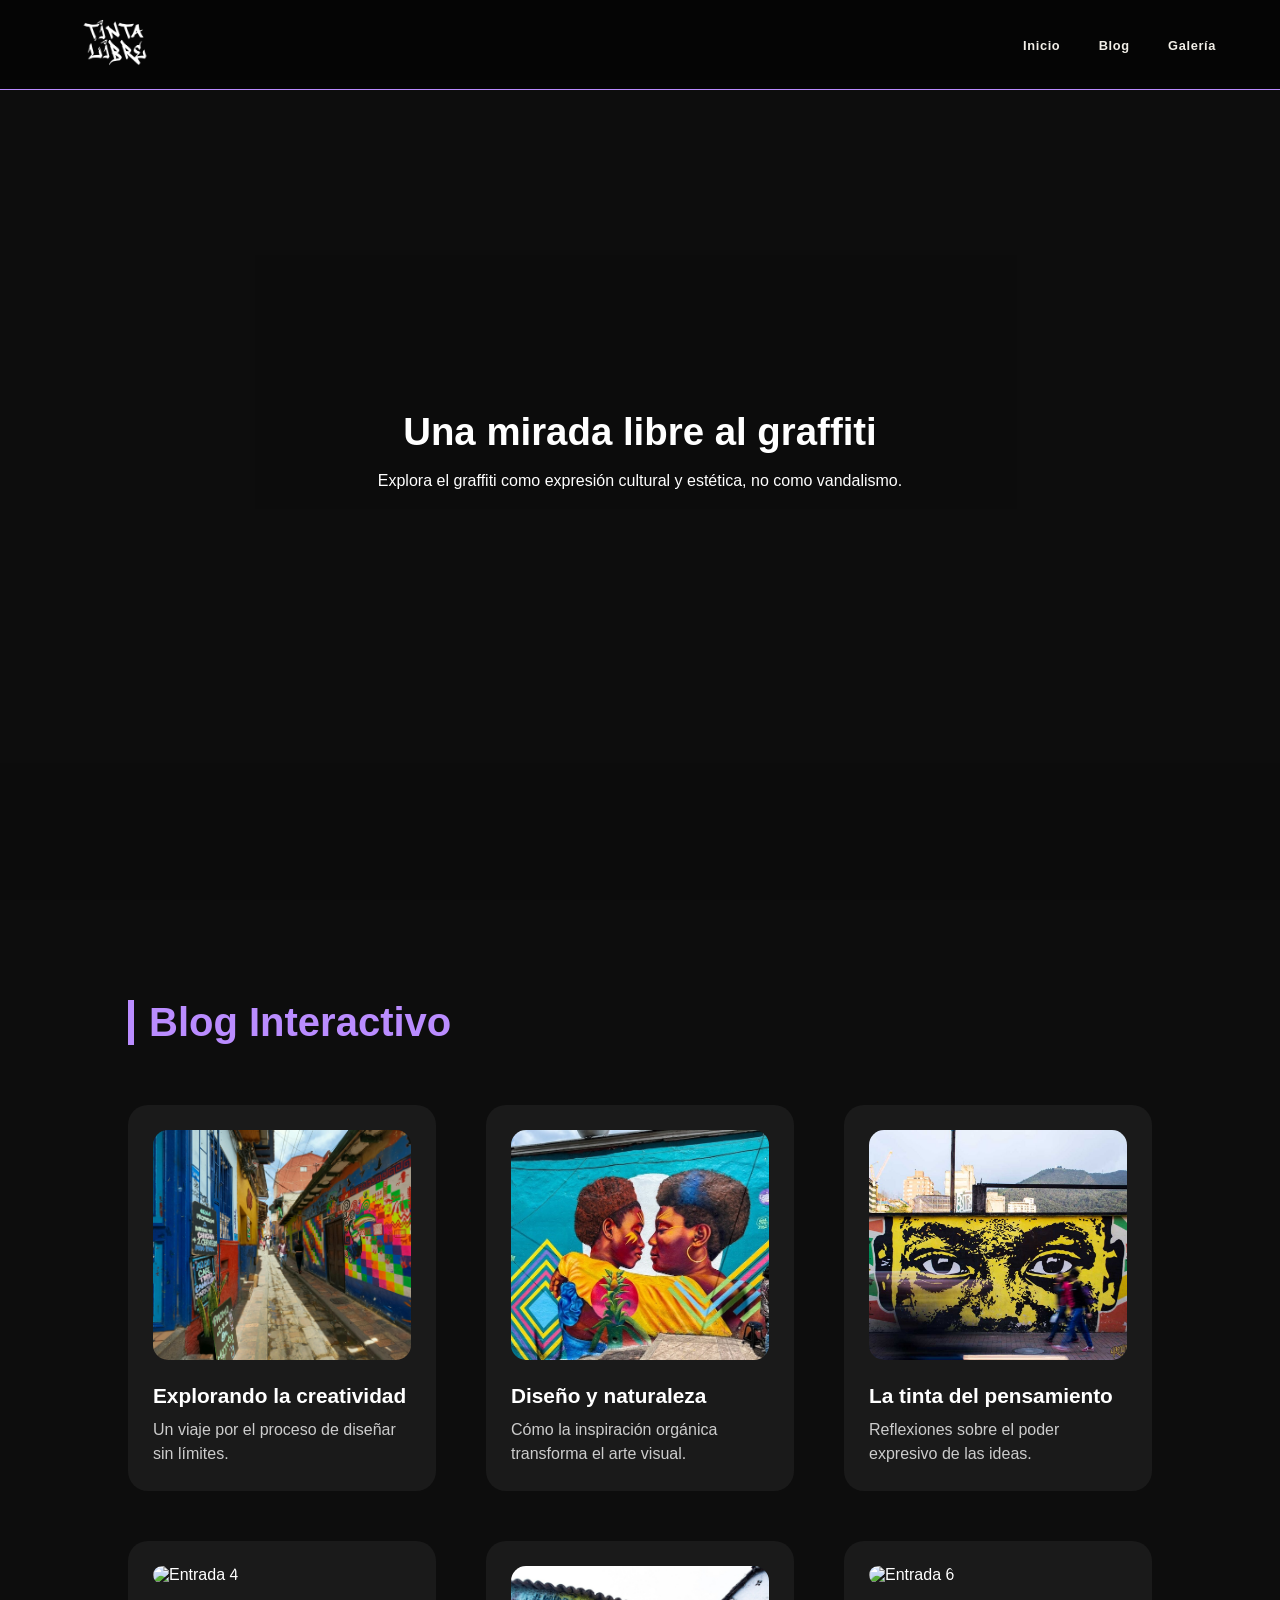
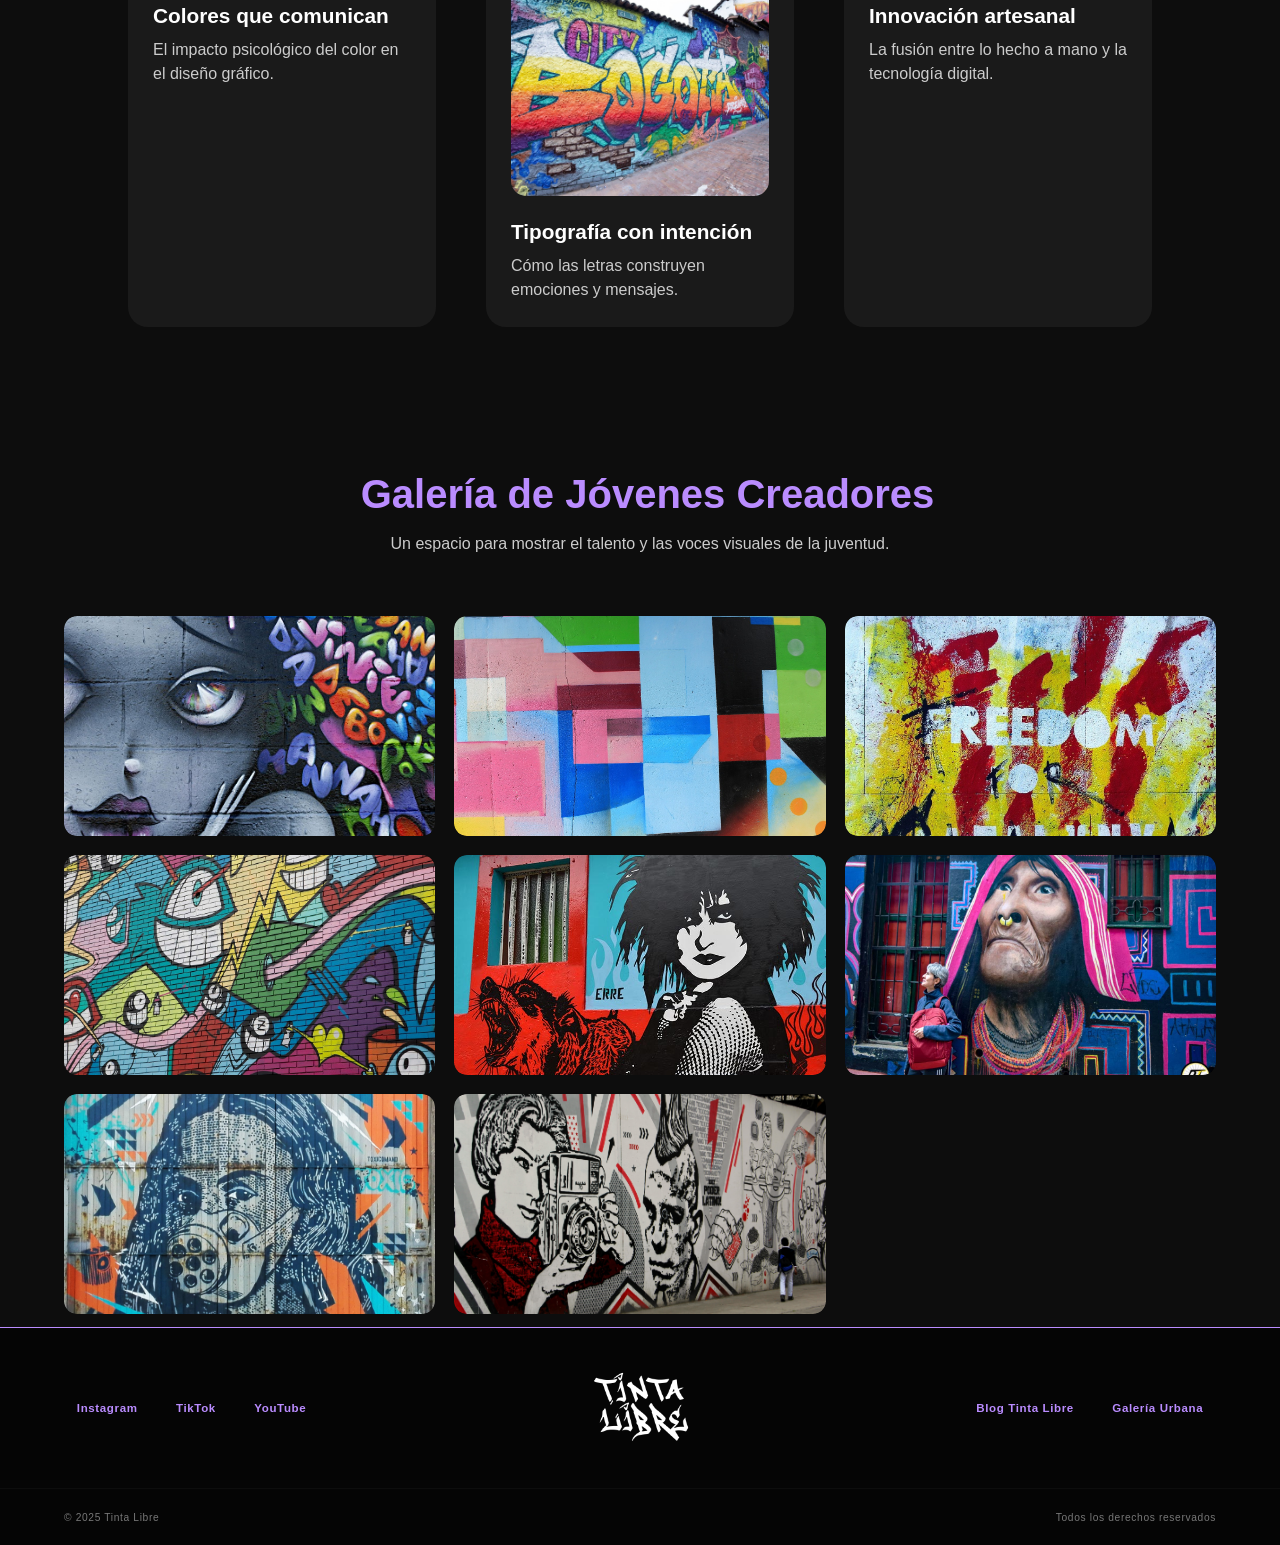
==== index.html @ cf02c778 "Add files via upload" ====
<!DOCTYPE html>
<html lang="es">
<head>
  <meta charset="UTF-8">
  <meta name="viewport" content="width=device-width, initial-scale=1.0">
  <title>Tinta Libre</title>
  <link rel="stylesheet" href="css/hoja.css">
	<link rel="icon" href="img/favicon.ico" type="image/png">
</head>
<body>
  <header>
    <nav>
      <div class="logo">
        <img src="img/logo_crema-03.png" alt="Logo Tinta Libre">
      </div>
      <ul class="menu">
        <li><a href="#inicio">Inicio</a></li>
        <li><a href="#blog">Blog</a></li>
        <li><a href="#galeria">Galería</a></li>
      </ul>
    </nav>
  </header>

  <main>
    <section id="inicio" class="seccion inicio">
      <video autoplay muted loop id="video-fondo">
        <source src="img/video_fondo.mp4" type="video/mp4">
      </video>
      <div class="overlay"></div>
      <div class="contenido">
        <h2>Una mirada libre al graffiti</h2>
        <p>Explora el graffiti como expresión cultural y estética, no como vandalismo.</p>
      </div>
    </section>

    <section id="blog" class="blog-section">
      <h2>Blog Interactivo</h2>
      <div class="blog-container">
        <div class="blog-card">
          <img src="img/entrada1.jpg" alt="Entrada 1">
          <h3>Explorando la creatividad</h3>
          <p>Un viaje por el proceso de diseñar sin límites.</p>
        </div>
        <div class="blog-card">
          <img src="img/entrada2.jpg" alt="Entrada 2">
          <h3>Diseño y naturaleza</h3>
          <p>Cómo la inspiración orgánica transforma el arte visual.</p>
        </div>
        <div class="blog-card">
          <img src="img/entrada3.jpg" alt="Entrada 3">
          <h3>La tinta del pensamiento</h3>
          <p>Reflexiones sobre el poder expresivo de las ideas.</p>
        </div>
        <div class="blog-card">
          <img src="img/entrada4.jpg" alt="Entrada 4">
          <h3>Colores que comunican</h3>
          <p>El impacto psicológico del color en el diseño gráfico.</p>
        </div>
        <div class="blog-card">
          <img src="img/entrada5.jpg" alt="Entrada 5">
          <h3>Tipografía con intención</h3>
          <p>Cómo las letras construyen emociones y mensajes.</p>
        </div>
        <div class="blog-card">
          <img src="img/entrada6.jpg" alt="Entrada 6">
          <h3>Innovación artesanal</h3>
          <p>La fusión entre lo hecho a mano y la tecnología digital.</p>
        </div>
      </div>
    </section>

    <section id="galeria" class="seccion galeria">
      <div class="contenido">
        <h2>Galería de Jóvenes Creadores</h2>
        <p>Un espacio para mostrar el talento y las voces visuales de la juventud.</p>
        <div class="galeria-mosaico">
          <div class="item"><img src="img/galeria_1.jpg" alt="Graffiti 1"></div>
          <div class="item"><img src="img/galeria_2.jpg" alt="Graffiti 2"></div>
          <div class="item"><img src="img/galeria_3.jpg" alt="Graffiti 3"></div>
          <div class="item"><img src="img/galeria_4.jpg" alt="Graffiti 4"></div>
          <div class="item"><img src="img/galeria_5.jpg" alt="Graffiti 5"></div>
          <div class="item"><img src="img/galeria_6.jpg" alt="Graffiti 6"></div>
          <div class="item"><img src="img/galeria_7.jpg" alt="Graffiti 7"></div>
          <div class="item"><img src="img/galeria_8.jpg" alt="Graffiti 8"></div>
        </div>
      </div>
    </section>

    <footer>
      <div class="footer-medio">
        <div class="footer-redes">
          <a href="#" target="_blank">Instagram</a>
          <a href="#" target="_blank">TikTok</a>
          <a href="#" target="_blank">YouTube</a>
        </div>
        <div class="footer-logo">
          <img src="img/logo_crema-03.png" alt="Logo Tinta Libre">
        </div>
        <div class="footer-sitio">
          <a href="#blog">Blog Tinta Libre</a>
          <a href="#galeria">Galería Urbana</a>
        </div>
      </div>
      <div class="footer-inferior">
        <p>© 2025 Tinta Libre</p>
        <p>Todos los derechos reservados</p>
      </div>
    </footer>
  </main>
</body>
</html>
---- css/hoja.css ----
* {
  margin: 0;
  padding: 0;
  box-sizing: border-box;
}

body {
  font-family: 'Poppins', sans-serif;
  color: #F2EFE8;
  background-color: #0d0d0d;
  overflow-x: hidden;
}

header {
  width: 100vw;
  height: 10vh;
  background-color: rgba(5, 5, 5, 0.9);
  backdrop-filter: blur(8px);
  display: flex;
  align-items: center;
  justify-content: center;
  position: fixed;
  top: 0;
  left: 0;
  z-index: 10;
  border-bottom: 0.2vh solid #BA8CFF;
}

nav {
  width: 90%;
  max-width: 1200px;
  display: flex;
  justify-content: space-between;
  align-items: center;
}

.logo img {
  width: 8vw;
  max-width: 120px;
  filter: brightness(0) invert(1);
  transition: transform 0.3s ease, filter 0.3s ease;
}

.logo img:hover {
  transform: scale(1.05);
  filter: drop-shadow(0 0 0.5vw #BA8CFF);
}

.menu {
  display: flex;
  gap: 3vw;
  list-style: none;
}

.menu li a {
  text-decoration: none;
  color: #F2EFE8;
  font-weight: 600;
  font-size: 1vw;
  letter-spacing: 0.05vw;
  transition: color 0.3s ease;
}

.menu li a:hover {
  color: #BA8CFF;
}

main {
  display: flex;
  flex-direction: column;
}

.seccion {
  display: flex;
  align-items: center;
  justify-content: center;
  height: 100vh;
  width: 100vw;
  padding: 5vw;
  text-align: center;
  position: relative;
}

#video-fondo {
  position: absolute;
  top: 0;
  left: 0;
  width: 100vw;
  height: 100vh;
  object-fit: cover;
  z-index: -1;
}

.overlay {
  position: absolute;
  top: 0;
  left: 0;
  width: 100%;
  height: 100%;
  background: rgba(13, 13, 13, 0.6);
  z-index: 0;
}

.contenido {
  position: relative;
  z-index: 1;
  max-width: 60vw;
  display: flex;
  flex-direction: column;
  gap: 2vh;
  color: #fff;
}

.inicio h2 {
  font-size: 3vw;
}

.blog-section {
  background-color: #0d0d0d;
  color: #fff;
  padding: 100px 10vw;
  text-align: left;
}

.blog-section h2 {
  color: #BA8CFF;
  font-size: 2.5rem;
  font-weight: 700;
  margin-bottom: 60px;
  border-left: 6px solid #BA8CFF;
  padding-left: 15px;
}

.blog-container {
  display: grid;
  grid-template-columns: 1fr;
  gap: 50px;
  max-width: 1200px;
  margin: 0 auto;
}

.blog-card {
  background-color: #1a1a1a;
  border-radius: 20px;
  padding: 25px;
  transition: transform 0.3s ease, box-shadow 0.3s ease;
}

.blog-card:hover {
  transform: translateY(-8px);
  box-shadow: 0 0 20px rgba(186, 140, 255, 0.2);
}

.blog-card img {
  width: 100%;
  height: 230px;
  object-fit: cover;
  border-radius: 15px;
  margin-bottom: 20px;
}

.blog-card h3 {
  color: #fff;
  font-size: 1.3rem;
  margin-bottom: 10px;
}

.blog-card p {
  color: #ccc;
  font-size: 1rem;
  line-height: 1.5;
}

@media (min-width: 768px) {
  .blog-container {
    grid-template-columns: 1fr 1fr;
  }
}

@media (min-width: 1200px) {
  .blog-container {
    grid-template-columns: 1fr 1fr 1fr;
  }
}

.galeria {
  background: linear-gradient(180deg, #0d0d0d, #0d0d0d);
  display: flex;
  flex-direction: column;
  align-items: center;
  justify-content: flex-start;
  padding: 5vh 5vw;
  margin-top: 0;
  position: relative;
  min-height: 80vh;
  box-sizing: border-box;
}

.galeria .contenido {
  width: 100%;
  max-width: 1200px;
  text-align: center;
}

.galeria .contenido h2 {
  color: #BA8CFF;
  font-size: 2.5rem;
  font-weight: 700;
  padding-left: 15px;
}

.galeria p {
  margin-bottom: 5vh;
  color: #ccc;
}

.galeria-mosaico {
  display: grid;
  grid-template-columns: repeat(auto-fill, minmax(280px, 1fr));
  grid-auto-rows: 220px;
  gap: 1.5vw;
  width: 100%;
  max-width: 1200px;
  place-items: center;
  overflow: hidden;
}

.item {
  width: 100%;
  height: 100%;
  overflow: hidden;
  border-radius: 1vw;
  position: relative;
}

.item img {
  width: 100%;
  height: 100%;
  object-fit: cover;
  border-radius: 1vw;
  transition: transform 0.4s ease, filter 0.3s ease;
}

.item img:hover {
  transform: scale(1.05);
  filter: brightness(1.1) drop-shadow(0 0 0.5vw #BA8CFF);
}

footer {
  display: flex;
  flex-direction: column;
  width: 100vw;
  background-color: #050505;
  color: #F2EFE8;
  border-top: 0.2vh solid #BA8CFF;
  font-size: 0.9vw;
  letter-spacing: 0.05vw;
}

.footer-medio {
  display: flex;
  justify-content: space-between;
  align-items: center;
  padding: 4vh 6vw;
  border-bottom: 0.1vh solid #0d0d0d;
  flex-wrap: wrap;
}

.footer-redes,
.footer-sitio {
  display: flex;
  gap: 3vw;
}

.footer-redes a,
.footer-sitio a {
  text-decoration: none;
  color: #BA8CFF;
  transition: color 0.3s ease;
  font-weight: 600;
}

.footer-redes a:hover,
.footer-sitio a:hover {
  color: #F2EFE8;
}

.footer-logo img {
  width: 12vw;
  max-width: 180px;
  filter: brightness(0) invert(1);
}

.footer-inferior {
  display: flex;
  justify-content: space-between;
  align-items: center;
  padding: 2vh 5vw;
  flex-wrap: wrap;
  font-size: 0.8vw;
  color: #777;
}

.footer-inferior p {
  margin: 0.5vh 0;
}
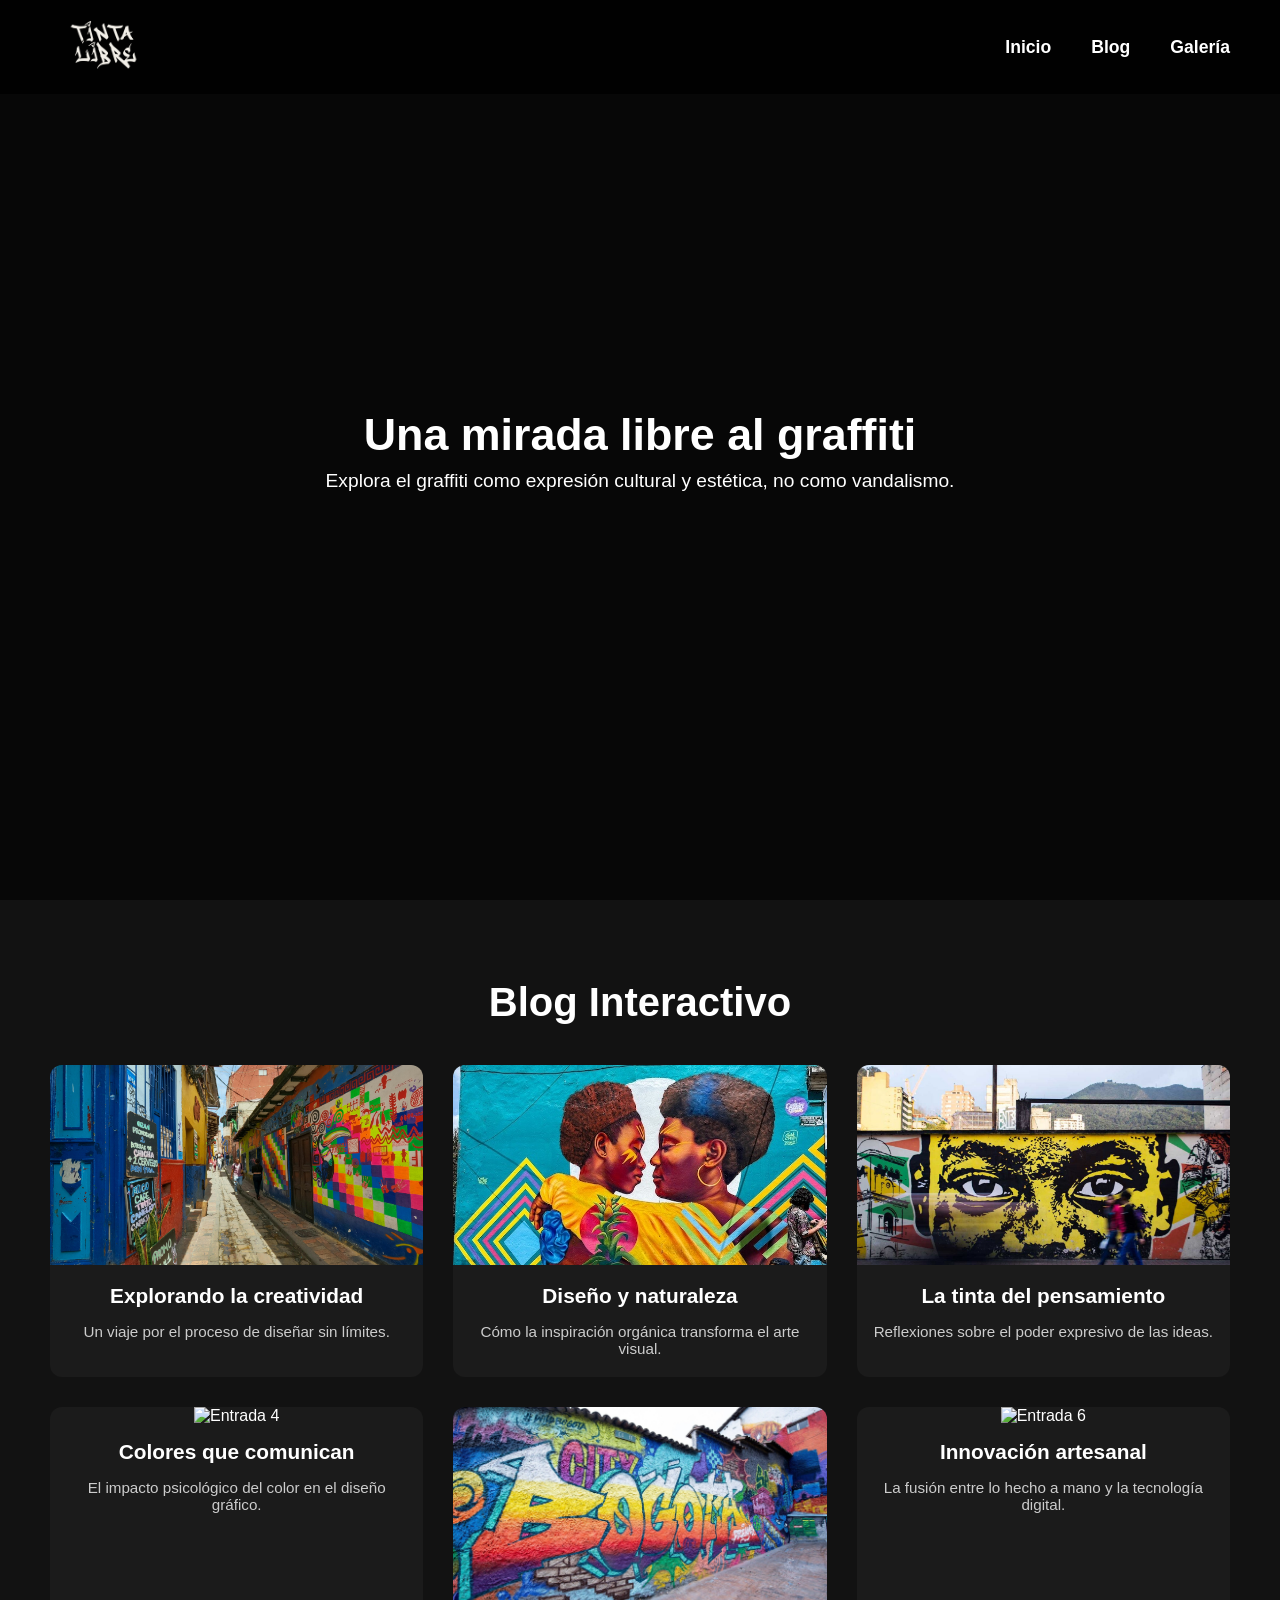
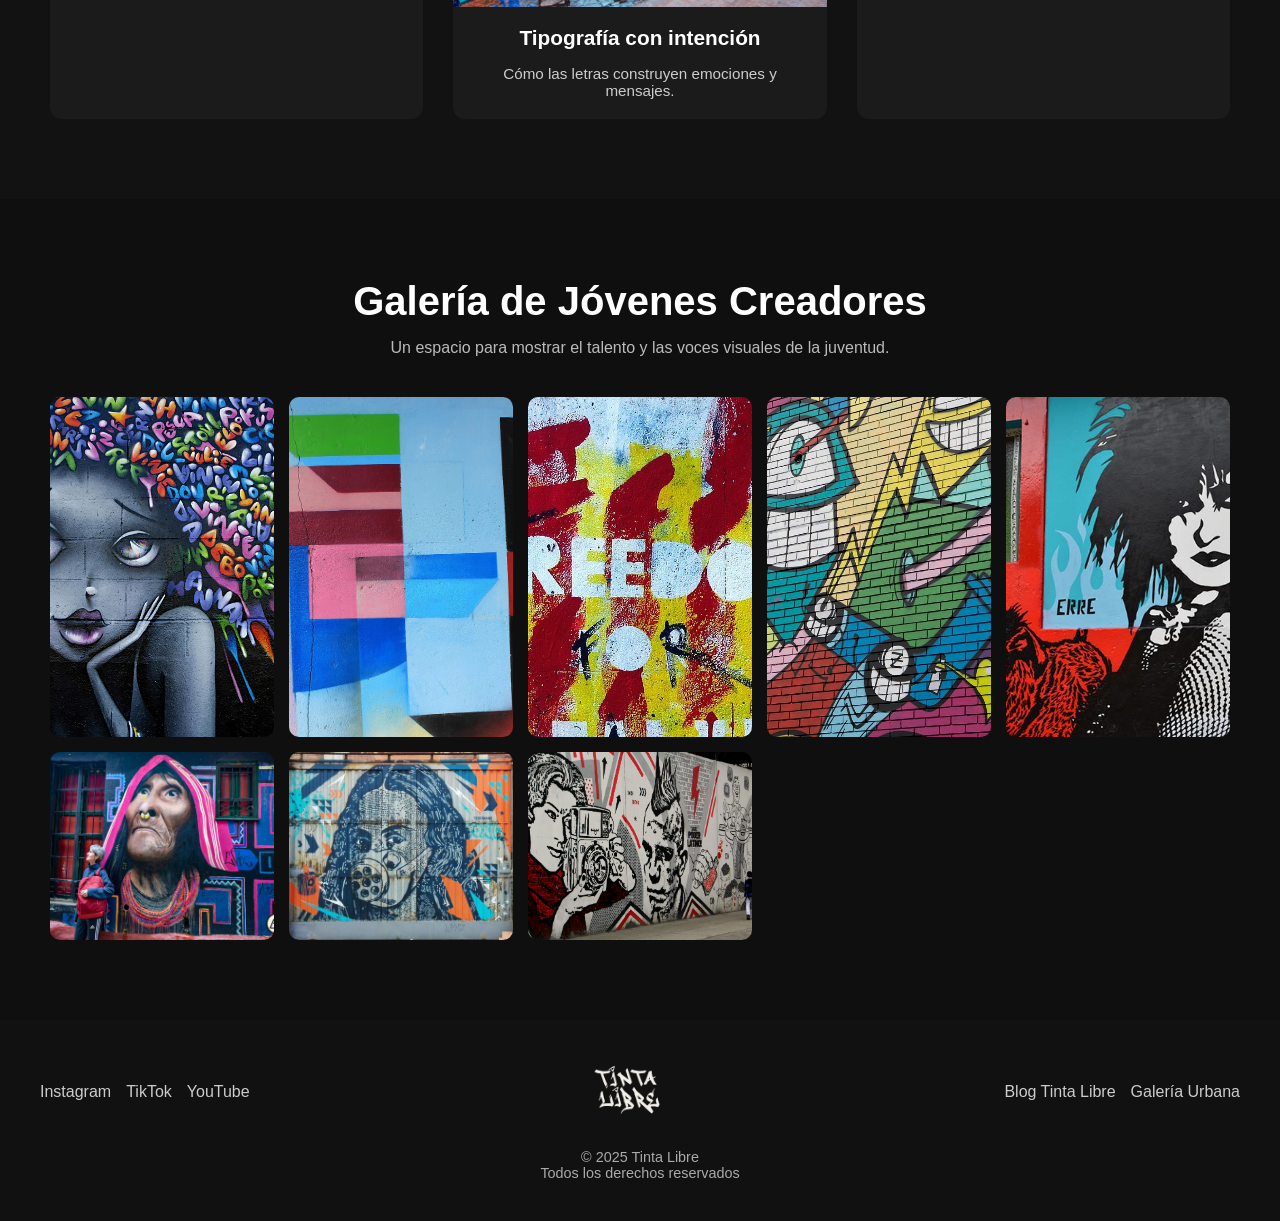
==== commit 9dd9da1e: "Add files via upload" ====
--- a/index.html
+++ b/index.html
@@ -1,111 +1,111 @@
-<!DOCTYPE html>
-<html lang="es">
-<head>
-  <meta charset="UTF-8">
-  <meta name="viewport" content="width=device-width, initial-scale=1.0">
-  <title>Tinta Libre</title>
-  <link rel="stylesheet" href="css/hoja.css">
-	<link rel="icon" href="img/favicon.ico" type="image/png">
-</head>
-<body>
-  <header>
-    <nav>
-      <div class="logo">
-        <img src="img/logo_crema-03.png" alt="Logo Tinta Libre">
-      </div>
-      <ul class="menu">
-        <li><a href="#inicio">Inicio</a></li>
-        <li><a href="#blog">Blog</a></li>
-        <li><a href="#galeria">Galería</a></li>
-      </ul>
-    </nav>
-  </header>
-
-  <main>
-    <section id="inicio" class="seccion inicio">
-      <video autoplay muted loop id="video-fondo">
-        <source src="img/video_fondo.mp4" type="video/mp4">
-      </video>
-      <div class="overlay"></div>
-      <div class="contenido">
-        <h2>Una mirada libre al graffiti</h2>
-        <p>Explora el graffiti como expresión cultural y estética, no como vandalismo.</p>
-      </div>
-    </section>
-
-    <section id="blog" class="blog-section">
-      <h2>Blog Interactivo</h2>
-      <div class="blog-container">
-        <div class="blog-card">
-          <img src="img/entrada1.jpg" alt="Entrada 1">
-          <h3>Explorando la creatividad</h3>
-          <p>Un viaje por el proceso de diseñar sin límites.</p>
-        </div>
-        <div class="blog-card">
-          <img src="img/entrada2.jpg" alt="Entrada 2">
-          <h3>Diseño y naturaleza</h3>
-          <p>Cómo la inspiración orgánica transforma el arte visual.</p>
-        </div>
-        <div class="blog-card">
-          <img src="img/entrada3.jpg" alt="Entrada 3">
-          <h3>La tinta del pensamiento</h3>
-          <p>Reflexiones sobre el poder expresivo de las ideas.</p>
-        </div>
-        <div class="blog-card">
-          <img src="img/entrada4.jpg" alt="Entrada 4">
-          <h3>Colores que comunican</h3>
-          <p>El impacto psicológico del color en el diseño gráfico.</p>
-        </div>
-        <div class="blog-card">
-          <img src="img/entrada5.jpg" alt="Entrada 5">
-          <h3>Tipografía con intención</h3>
-          <p>Cómo las letras construyen emociones y mensajes.</p>
-        </div>
-        <div class="blog-card">
-          <img src="img/entrada6.jpg" alt="Entrada 6">
-          <h3>Innovación artesanal</h3>
-          <p>La fusión entre lo hecho a mano y la tecnología digital.</p>
-        </div>
-      </div>
-    </section>
-
-    <section id="galeria" class="seccion galeria">
-      <div class="contenido">
-        <h2>Galería de Jóvenes Creadores</h2>
-        <p>Un espacio para mostrar el talento y las voces visuales de la juventud.</p>
-        <div class="galeria-mosaico">
-          <div class="item"><img src="img/galeria_1.jpg" alt="Graffiti 1"></div>
-          <div class="item"><img src="img/galeria_2.jpg" alt="Graffiti 2"></div>
-          <div class="item"><img src="img/galeria_3.jpg" alt="Graffiti 3"></div>
-          <div class="item"><img src="img/galeria_4.jpg" alt="Graffiti 4"></div>
-          <div class="item"><img src="img/galeria_5.jpg" alt="Graffiti 5"></div>
-          <div class="item"><img src="img/galeria_6.jpg" alt="Graffiti 6"></div>
-          <div class="item"><img src="img/galeria_7.jpg" alt="Graffiti 7"></div>
-          <div class="item"><img src="img/galeria_8.jpg" alt="Graffiti 8"></div>
-        </div>
-      </div>
-    </section>
-
-    <footer>
-      <div class="footer-medio">
-        <div class="footer-redes">
-          <a href="#" target="_blank">Instagram</a>
-          <a href="#" target="_blank">TikTok</a>
-          <a href="#" target="_blank">YouTube</a>
-        </div>
-        <div class="footer-logo">
-          <img src="img/logo_crema-03.png" alt="Logo Tinta Libre">
-        </div>
-        <div class="footer-sitio">
-          <a href="#blog">Blog Tinta Libre</a>
-          <a href="#galeria">Galería Urbana</a>
-        </div>
-      </div>
-      <div class="footer-inferior">
-        <p>© 2025 Tinta Libre</p>
-        <p>Todos los derechos reservados</p>
-      </div>
-    </footer>
-  </main>
-</body>
-</html>
+<!DOCTYPE html>
+<html lang="es">
+<head>
+  <meta charset="UTF-8">
+  <meta name="viewport" content="width=device-width, initial-scale=1.0">
+  <title>Tinta Libre</title>
+  <link rel="stylesheet" href="css/hoja.css">
+	<link rel="icon" href="img/favicon.ico" type="image/png">
+</head>
+<body>
+  <header>
+    <nav>
+      <div class="logo">
+        <img src="img/logo_crema-03.png" alt="Logo Tinta Libre">
+      </div>
+      <ul class="menu">
+        <li><a href="#inicio">Inicio</a></li>
+        <li><a href="#blog">Blog</a></li>
+        <li><a href="#galeria">Galería</a></li>
+      </ul>
+    </nav>
+  </header>
+
+  <main>
+    <section id="inicio" class="seccion inicio">
+      <video autoplay muted loop id="video-fondo">
+        <source src="img/video_fondo.mp4" type="video/mp4">
+      </video>
+      <div class="overlay"></div>
+      <div class="contenido">
+        <h2>Una mirada libre al graffiti</h2>
+        <p>Explora el graffiti como expresión cultural y estética, no como vandalismo.</p>
+      </div>
+    </section>
+
+    <section id="blog" class="blog-section">
+      <h2>Blog Interactivo</h2>
+      <div class="blog-container">
+        <div class="blog-card">
+          <img src="img/entrada1.jpg" alt="Entrada 1">
+          <h3>Explorando la creatividad</h3>
+          <p>Un viaje por el proceso de diseñar sin límites.</p>
+        </div>
+        <div class="blog-card">
+          <img src="img/entrada2.jpg" alt="Entrada 2">
+          <h3>Diseño y naturaleza</h3>
+          <p>Cómo la inspiración orgánica transforma el arte visual.</p>
+        </div>
+        <div class="blog-card">
+          <img src="img/entrada3.jpg" alt="Entrada 3">
+          <h3>La tinta del pensamiento</h3>
+          <p>Reflexiones sobre el poder expresivo de las ideas.</p>
+        </div>
+        <div class="blog-card">
+          <img src="img/entrada4.jpg" alt="Entrada 4">
+          <h3>Colores que comunican</h3>
+          <p>El impacto psicológico del color en el diseño gráfico.</p>
+        </div>
+        <div class="blog-card">
+          <img src="img/entrada5.jpg" alt="Entrada 5">
+          <h3>Tipografía con intención</h3>
+          <p>Cómo las letras construyen emociones y mensajes.</p>
+        </div>
+        <div class="blog-card">
+          <img src="img/entrada6.jpg" alt="Entrada 6">
+          <h3>Innovación artesanal</h3>
+          <p>La fusión entre lo hecho a mano y la tecnología digital.</p>
+        </div>
+      </div>
+    </section>
+
+    <section id="galeria" class="seccion galeria">
+      <div class="contenido">
+        <h2>Galería de Jóvenes Creadores</h2>
+        <p>Un espacio para mostrar el talento y las voces visuales de la juventud.</p>
+        <div class="galeria-mosaico">
+          <div class="item"><img src="img/galeria_1.jpg" alt="Graffiti 1"></div>
+          <div class="item"><img src="img/galeria_2.jpg" alt="Graffiti 2"></div>
+          <div class="item"><img src="img/galeria_3.jpg" alt="Graffiti 3"></div>
+          <div class="item"><img src="img/galeria_4.jpg" alt="Graffiti 4"></div>
+          <div class="item"><img src="img/galeria_5.jpg" alt="Graffiti 5"></div>
+          <div class="item"><img src="img/galeria_6.jpg" alt="Graffiti 6"></div>
+          <div class="item"><img src="img/galeria_7.jpg" alt="Graffiti 7"></div>
+          <div class="item"><img src="img/galeria_8.jpg" alt="Graffiti 8"></div>
+        </div>
+      </div>
+    </section>
+
+    <footer>
+      <div class="footer-medio">
+        <div class="footer-redes">
+          <a href="#" target="_blank">Instagram</a>
+          <a href="#" target="_blank">TikTok</a>
+          <a href="#" target="_blank">YouTube</a>
+        </div>
+        <div class="footer-logo">
+          <img src="img/logo_crema-03.png" alt="Logo Tinta Libre">
+        </div>
+        <div class="footer-sitio">
+          <a href="#blog">Blog Tinta Libre</a>
+          <a href="#galeria">Galería Urbana</a>
+        </div>
+      </div>
+      <div class="footer-inferior">
+        <p>© 2025 Tinta Libre</p>
+        <p>Todos los derechos reservados</p>
+      </div>
+    </footer>
+  </main>
+</body>
+</html>
--- a/css/hoja.css
+++ b/css/hoja.css
@@ -1,306 +1,285 @@
-* {
-  margin: 0;
-  padding: 0;
-  box-sizing: border-box;
-}
-
-body {
-  font-family: 'Poppins', sans-serif;
-  color: #F2EFE8;
-  background-color: #0d0d0d;
-  overflow-x: hidden;
-}
-
-header {
-  width: 100vw;
-  height: 10vh;
-  background-color: rgba(5, 5, 5, 0.9);
-  backdrop-filter: blur(8px);
-  display: flex;
-  align-items: center;
-  justify-content: center;
-  position: fixed;
-  top: 0;
-  left: 0;
-  z-index: 10;
-  border-bottom: 0.2vh solid #BA8CFF;
-}
-
-nav {
-  width: 90%;
-  max-width: 1200px;
-  display: flex;
-  justify-content: space-between;
-  align-items: center;
-}
-
-.logo img {
-  width: 8vw;
-  max-width: 120px;
-  filter: brightness(0) invert(1);
-  transition: transform 0.3s ease, filter 0.3s ease;
-}
-
-.logo img:hover {
-  transform: scale(1.05);
-  filter: drop-shadow(0 0 0.5vw #BA8CFF);
-}
-
-.menu {
-  display: flex;
-  gap: 3vw;
-  list-style: none;
-}
-
-.menu li a {
-  text-decoration: none;
-  color: #F2EFE8;
-  font-weight: 600;
-  font-size: 1vw;
-  letter-spacing: 0.05vw;
-  transition: color 0.3s ease;
-}
-
-.menu li a:hover {
-  color: #BA8CFF;
-}
-
-main {
-  display: flex;
-  flex-direction: column;
-}
-
-.seccion {
-  display: flex;
-  align-items: center;
-  justify-content: center;
-  height: 100vh;
-  width: 100vw;
-  padding: 5vw;
-  text-align: center;
-  position: relative;
-}
-
-#video-fondo {
-  position: absolute;
-  top: 0;
-  left: 0;
-  width: 100vw;
-  height: 100vh;
-  object-fit: cover;
-  z-index: -1;
-}
-
-.overlay {
-  position: absolute;
-  top: 0;
-  left: 0;
-  width: 100%;
-  height: 100%;
-  background: rgba(13, 13, 13, 0.6);
-  z-index: 0;
-}
-
-.contenido {
-  position: relative;
-  z-index: 1;
-  max-width: 60vw;
-  display: flex;
-  flex-direction: column;
-  gap: 2vh;
-  color: #fff;
-}
-
-.inicio h2 {
-  font-size: 3vw;
-}
-
-.blog-section {
-  background-color: #0d0d0d;
-  color: #fff;
-  padding: 100px 10vw;
-  text-align: left;
-}
-
-.blog-section h2 {
-  color: #BA8CFF;
-  font-size: 2.5rem;
-  font-weight: 700;
-  margin-bottom: 60px;
-  border-left: 6px solid #BA8CFF;
-  padding-left: 15px;
-}
-
-.blog-container {
-  display: grid;
-  grid-template-columns: 1fr;
-  gap: 50px;
-  max-width: 1200px;
-  margin: 0 auto;
-}
-
-.blog-card {
-  background-color: #1a1a1a;
-  border-radius: 20px;
-  padding: 25px;
-  transition: transform 0.3s ease, box-shadow 0.3s ease;
-}
-
-.blog-card:hover {
-  transform: translateY(-8px);
-  box-shadow: 0 0 20px rgba(186, 140, 255, 0.2);
-}
-
-.blog-card img {
-  width: 100%;
-  height: 230px;
-  object-fit: cover;
-  border-radius: 15px;
-  margin-bottom: 20px;
-}
-
-.blog-card h3 {
-  color: #fff;
-  font-size: 1.3rem;
-  margin-bottom: 10px;
-}
-
-.blog-card p {
-  color: #ccc;
-  font-size: 1rem;
-  line-height: 1.5;
-}
-
-@media (min-width: 768px) {
-  .blog-container {
-    grid-template-columns: 1fr 1fr;
-  }
-}
-
-@media (min-width: 1200px) {
-  .blog-container {
-    grid-template-columns: 1fr 1fr 1fr;
-  }
-}
-
-.galeria {
-  background: linear-gradient(180deg, #0d0d0d, #0d0d0d);
-  display: flex;
-  flex-direction: column;
-  align-items: center;
-  justify-content: flex-start;
-  padding: 5vh 5vw;
-  margin-top: 0;
-  position: relative;
-  min-height: 80vh;
-  box-sizing: border-box;
-}
-
-.galeria .contenido {
-  width: 100%;
-  max-width: 1200px;
-  text-align: center;
-}
-
-.galeria .contenido h2 {
-  color: #BA8CFF;
-  font-size: 2.5rem;
-  font-weight: 700;
-  padding-left: 15px;
-}
-
-.galeria p {
-  margin-bottom: 5vh;
-  color: #ccc;
-}
-
-.galeria-mosaico {
-  display: grid;
-  grid-template-columns: repeat(auto-fill, minmax(280px, 1fr));
-  grid-auto-rows: 220px;
-  gap: 1.5vw;
-  width: 100%;
-  max-width: 1200px;
-  place-items: center;
-  overflow: hidden;
-}
-
-.item {
-  width: 100%;
-  height: 100%;
-  overflow: hidden;
-  border-radius: 1vw;
-  position: relative;
-}
-
-.item img {
-  width: 100%;
-  height: 100%;
-  object-fit: cover;
-  border-radius: 1vw;
-  transition: transform 0.4s ease, filter 0.3s ease;
-}
-
-.item img:hover {
-  transform: scale(1.05);
-  filter: brightness(1.1) drop-shadow(0 0 0.5vw #BA8CFF);
-}
-
-footer {
-  display: flex;
-  flex-direction: column;
-  width: 100vw;
-  background-color: #050505;
-  color: #F2EFE8;
-  border-top: 0.2vh solid #BA8CFF;
-  font-size: 0.9vw;
-  letter-spacing: 0.05vw;
-}
-
-.footer-medio {
-  display: flex;
-  justify-content: space-between;
-  align-items: center;
-  padding: 4vh 6vw;
-  border-bottom: 0.1vh solid #0d0d0d;
-  flex-wrap: wrap;
-}
-
-.footer-redes,
-.footer-sitio {
-  display: flex;
-  gap: 3vw;
-}
-
-.footer-redes a,
-.footer-sitio a {
-  text-decoration: none;
-  color: #BA8CFF;
-  transition: color 0.3s ease;
-  font-weight: 600;
-}
-
-.footer-redes a:hover,
-.footer-sitio a:hover {
-  color: #F2EFE8;
-}
-
-.footer-logo img {
-  width: 12vw;
-  max-width: 180px;
-  filter: brightness(0) invert(1);
-}
-
-.footer-inferior {
-  display: flex;
-  justify-content: space-between;
-  align-items: center;
-  padding: 2vh 5vw;
-  flex-wrap: wrap;
-  font-size: 0.8vw;
-  color: #777;
-}
-
-.footer-inferior p {
-  margin: 0.5vh 0;
-}
+* {
+  margin: 0;
+  padding: 0;
+  box-sizing: border-box;
+}
+
+body {
+  font-family: 'Poppins', sans-serif;
+  background-color: #0f0f0f;
+  color: #fff;
+  overflow-x: hidden;
+}
+
+header {
+  width: 100%;
+  position: fixed;
+  top: 0;
+  left: 0;
+  z-index: 100;
+  background-color: rgba(0, 0, 0, 0.8);
+  backdrop-filter: blur(6px);
+}
+
+nav {
+    display: flex;
+    justify-content: space-between;
+    align-items: center;
+    padding: 15px 50px;
+    flex-wrap: wrap;
+}
+
+.logo img {
+  height: 60px;
+  width: auto;
+}
+
+.menu {
+  display: flex;
+  list-style: none;
+  gap: 40px;
+}
+
+.menu li a {
+  color: #fff;
+  text-decoration: none;
+  font-weight: 600;
+  font-size: 1.1rem;
+  transition: color 0.3s ease;
+}
+
+.menu li a:hover {
+  color: #d4a5ff;
+}
+
+#video-fondo {
+  position: absolute;
+  width: 100%;
+  height: 100%;
+  object-fit: cover;
+  z-index: -2;
+}
+
+.overlay {
+  position: absolute;
+  width: 100%;
+  height: 100%;
+  background: rgba(0, 0, 0, 0.5);
+  z-index: -1;
+}
+
+.inicio {
+  position: relative;
+  height: 100vh;
+  display: flex;
+  align-items: center;
+  justify-content: center;
+  text-align: center;
+  color: #fff;
+}
+
+.inicio .contenido h2 {
+  font-size: 2.8rem;
+  margin-bottom: 10px;
+}
+
+.inicio .contenido p {
+  font-size: 1.2rem;
+}
+
+.blog-section {
+  background-color: #121212;
+  padding: 80px 50px;
+  text-align: center;
+}
+
+.blog-section h2 {
+  font-size: 2.5rem;
+  margin-bottom: 40px;
+}
+
+.blog-container {
+  display: grid;
+  grid-template-columns: repeat(auto-fit, minmax(280px, 1fr));
+  gap: 30px;
+}
+
+.blog-card {
+  background-color: #1b1b1b;
+  border-radius: 12px;
+  overflow: hidden;
+  transition: transform 0.3s ease;
+}
+
+.blog-card:hover {
+  transform: translateY(-5px);
+}
+
+.blog-card img {
+  width: 100%;
+  height: 200px;
+  object-fit: cover;
+}
+
+.blog-card h3 {
+  margin: 15px;
+  font-size: 1.3rem;
+}
+
+.blog-card p {
+  margin: 0 15px 20px;
+  color: #ccc;
+  font-size: 0.95rem;
+}
+
+.galeria {
+  padding: 80px 50px;
+  background-color: #0f0f0f;
+  text-align: center;
+}
+
+.galeria h2 {
+  font-size: 2.5rem;
+  margin-bottom: 15px;
+}
+
+.galeria p {
+  color: #bbb;
+  margin-bottom: 40px;
+}
+
+.galeria-mosaico {
+  display: grid;
+  grid-template-columns: repeat(auto-fit, minmax(220px, 1fr));
+  gap: 15px;
+}
+
+.galeria-mosaico .item img {
+  width: 100%;
+  height: 100%;
+  object-fit: cover;
+  border-radius: 10px;
+  transition: transform 0.3s ease;
+}
+
+.galeria-mosaico .item img:hover {
+  transform: scale(1.03);
+}
+
+footer {
+  background-color: #111;
+  color: #fff;
+  text-align: center;
+  padding: 40px 20px;
+  position: relative;
+  z-index: 1;
+  display: flex;
+  flex-direction: column;
+  align-items: center;
+  justify-content: center;
+}
+
+.footer-medio {
+  display: flex;
+  justify-content: space-between;
+  align-items: center;
+  flex-wrap: wrap;
+  width: 100%;
+  max-width: 1200px;
+  gap: 20px;
+  margin-bottom: 25px;
+}
+
+.footer-redes,
+.footer-sitio {
+  display: flex;
+  gap: 15px;
+  flex-wrap: wrap;
+  justify-content: center;
+}
+
+.footer-redes a,
+.footer-sitio a {
+  color: #ccc;
+  text-decoration: none;
+  font-size: 1rem;
+  transition: color 0.3s;
+}
+
+.footer-redes a:hover,
+.footer-sitio a:hover {
+  color: #d4a5ff;
+}
+
+.footer-logo img {
+  height: 60px;
+  width: auto;
+}
+
+.footer-inferior {
+  font-size: 0.9rem;
+  color: #aaa;
+}
+
+@media (max-width: 900px) {
+  nav {
+    flex-direction: column;
+    padding: 20px;
+  }
+
+  .menu {
+    flex-direction: column;
+    align-items: center;
+    gap: 20px;
+    margin-top: 15px;
+  }
+
+  .menu li a {
+    font-size: 1rem;
+  }
+
+  .inicio .contenido h2 {
+    font-size: 2rem;
+  }
+
+  .blog-section {
+    padding: 60px 20px;
+  }
+
+  .galeria {
+    padding: 60px 20px;
+  }
+
+  .footer-medio {
+    flex-direction: column;
+    text-align: center;
+  }
+
+  footer {
+    padding: 50px 20px;
+  }
+}
+
+@media (max-width: 480px) {
+  .inicio .contenido h2 {
+    font-size: 1.8rem;
+  }
+
+  .inicio .contenido p {
+    font-size: 1rem;
+  }
+
+  .blog-section h2,
+  .galeria h2 {
+    font-size: 2rem;
+  }
+
+  .footer-logo img {
+    height: 50px;
+  }
+
+  .footer-redes a,
+  .footer-sitio a {
+    font-size: 0.9rem;
+  }
+}
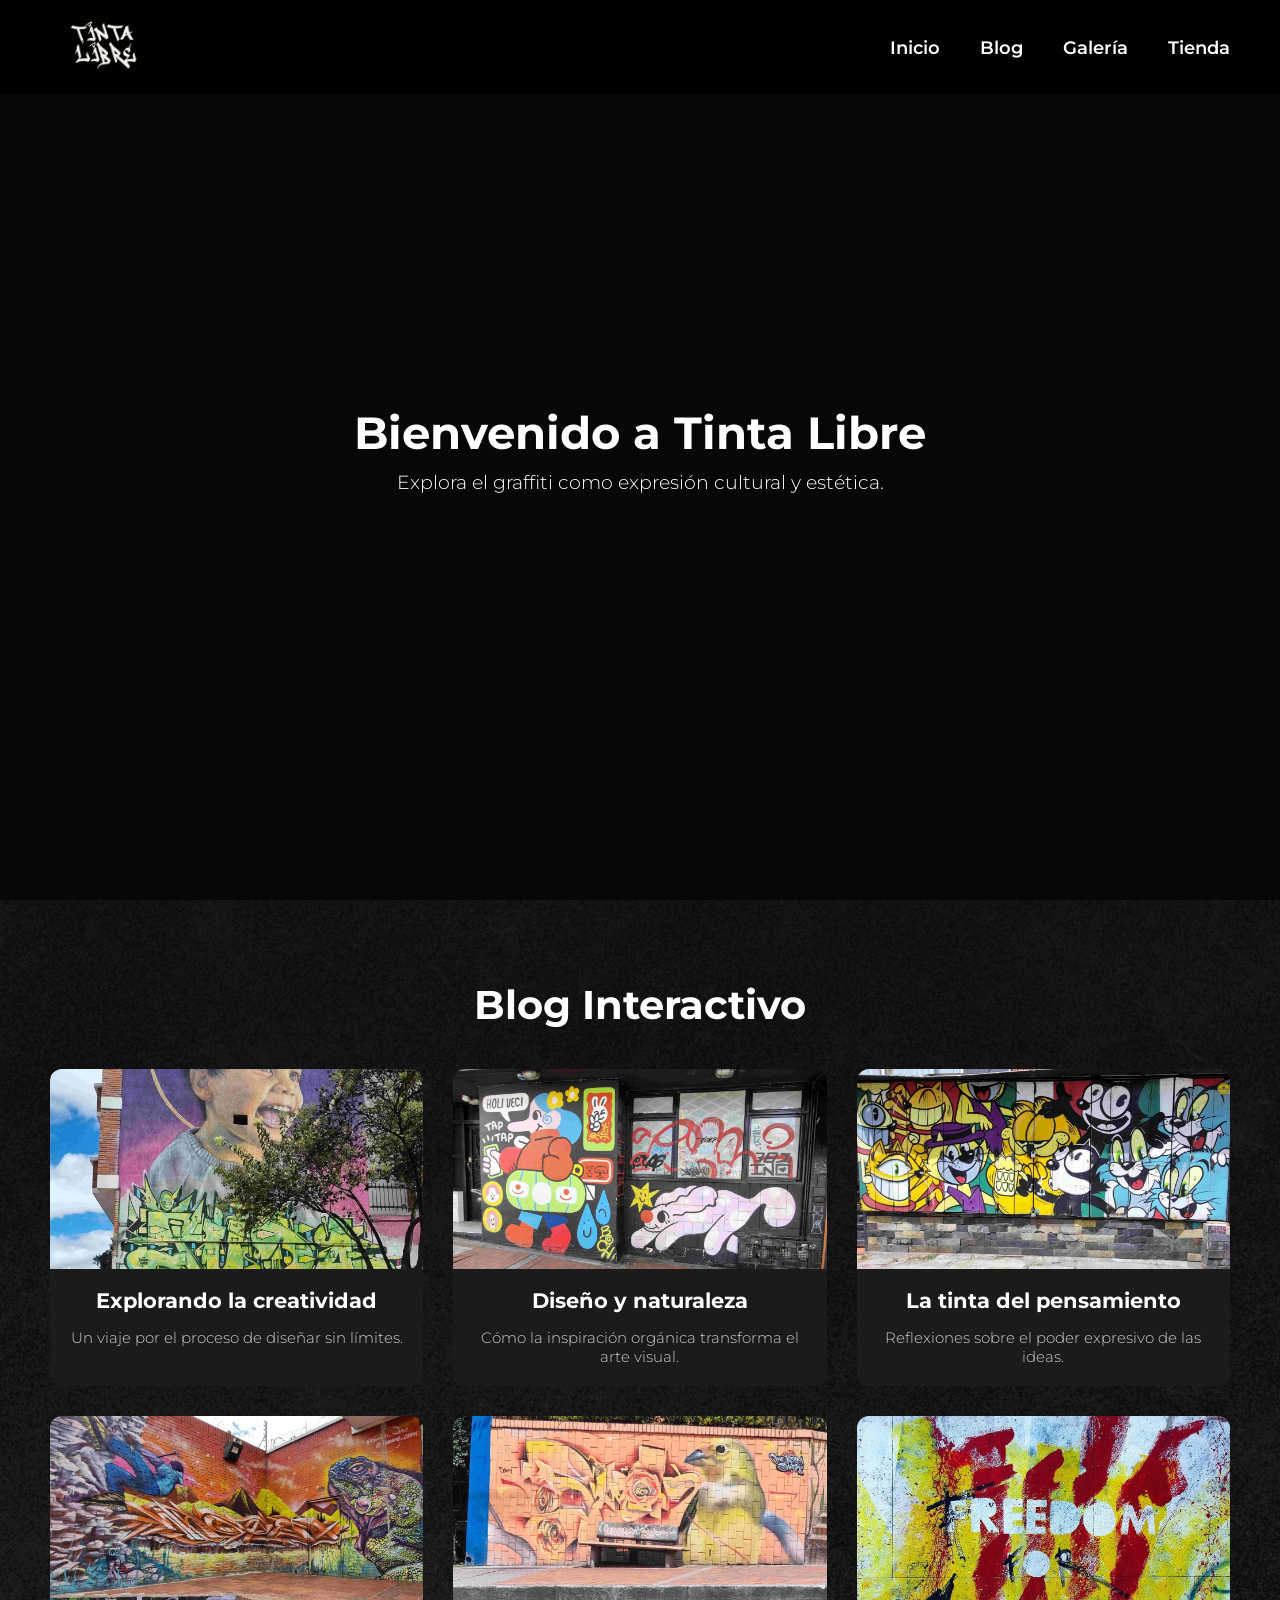
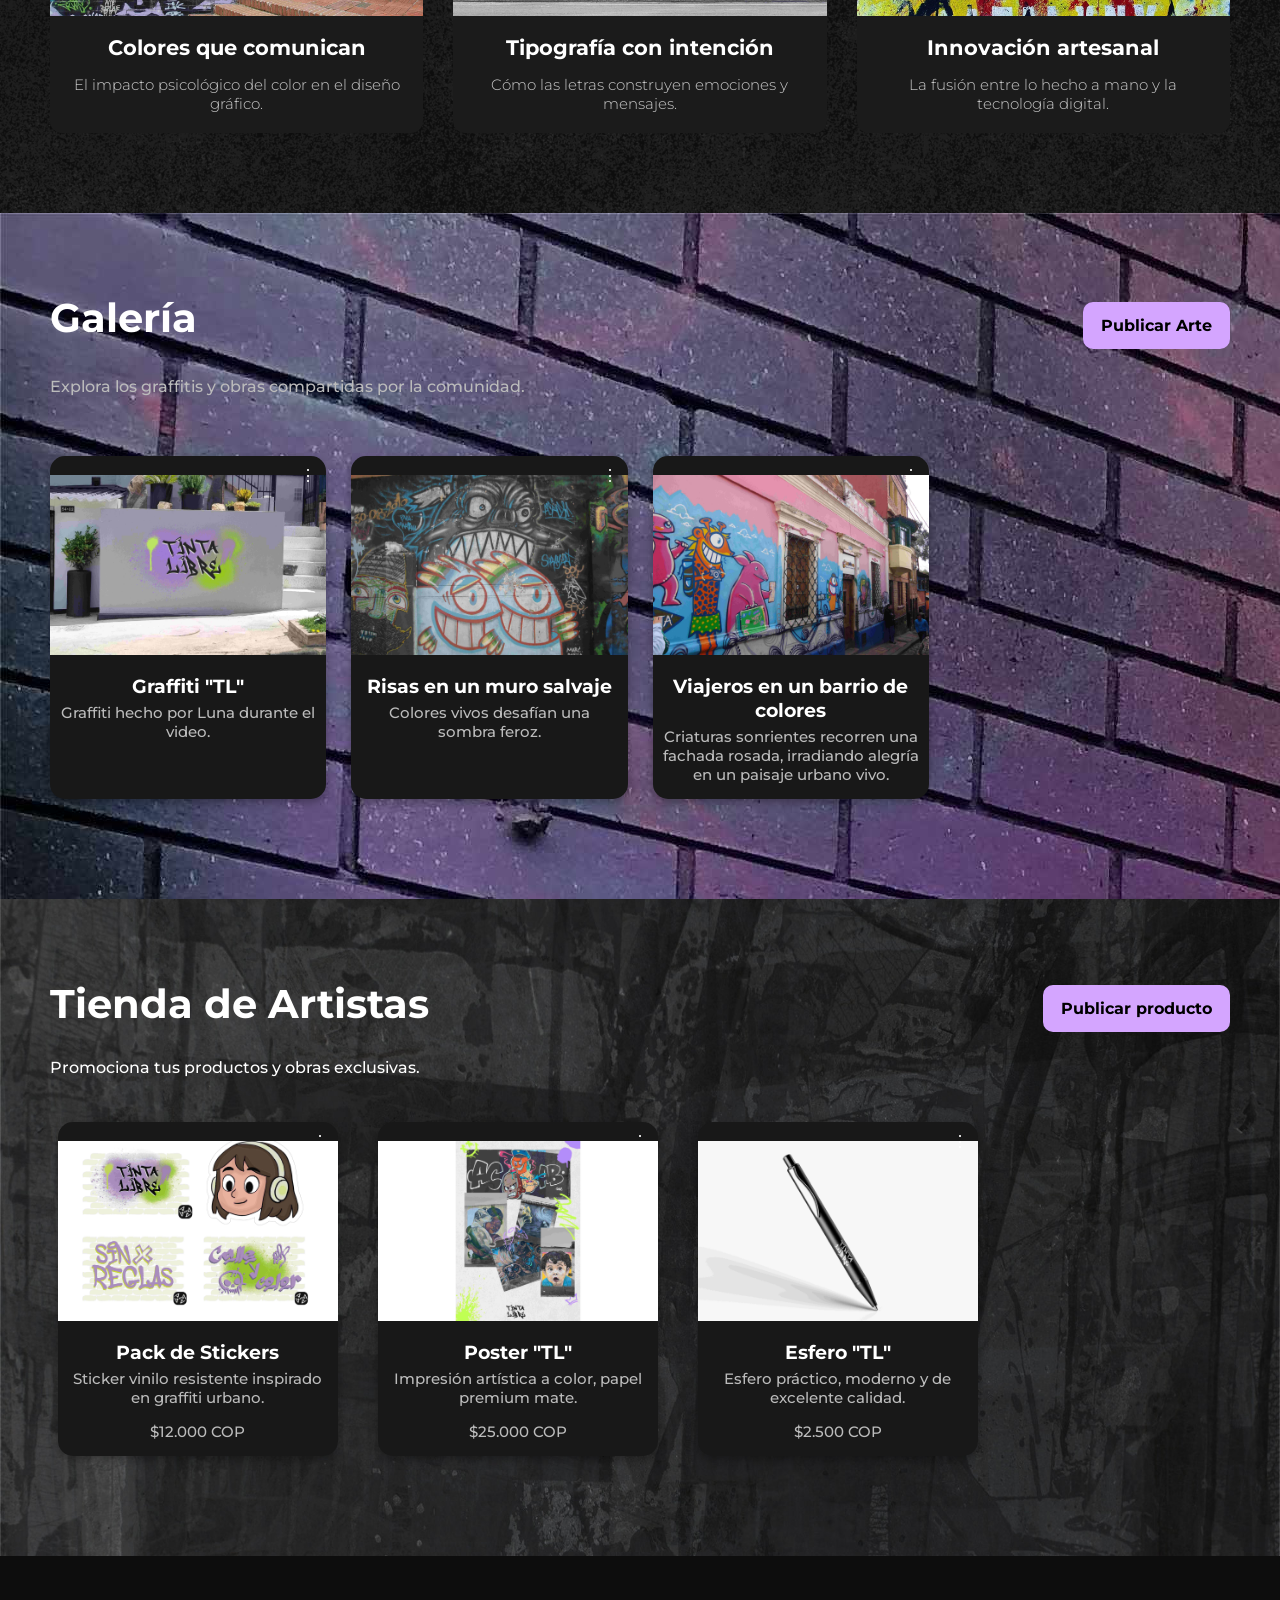
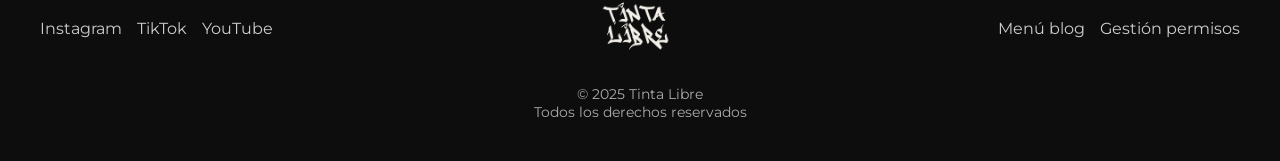
==== commit ecadd9a1: "Add files via upload" ====
--- a/index.html
+++ b/index.html
@@ -1,111 +1,225 @@
-<!DOCTYPE html>
-<html lang="es">
-<head>
-  <meta charset="UTF-8">
-  <meta name="viewport" content="width=device-width, initial-scale=1.0">
-  <title>Tinta Libre</title>
-  <link rel="stylesheet" href="css/hoja.css">
-	<link rel="icon" href="img/favicon.ico" type="image/png">
-</head>
-<body>
-  <header>
-    <nav>
-      <div class="logo">
-        <img src="img/logo_crema-03.png" alt="Logo Tinta Libre">
-      </div>
-      <ul class="menu">
-        <li><a href="#inicio">Inicio</a></li>
-        <li><a href="#blog">Blog</a></li>
-        <li><a href="#galeria">Galería</a></li>
-      </ul>
-    </nav>
-  </header>
-
-  <main>
-    <section id="inicio" class="seccion inicio">
-      <video autoplay muted loop id="video-fondo">
-        <source src="img/video_fondo.mp4" type="video/mp4">
-      </video>
-      <div class="overlay"></div>
-      <div class="contenido">
-        <h2>Una mirada libre al graffiti</h2>
-        <p>Explora el graffiti como expresión cultural y estética, no como vandalismo.</p>
-      </div>
-    </section>
-
-    <section id="blog" class="blog-section">
-      <h2>Blog Interactivo</h2>
-      <div class="blog-container">
-        <div class="blog-card">
-          <img src="img/entrada1.jpg" alt="Entrada 1">
-          <h3>Explorando la creatividad</h3>
-          <p>Un viaje por el proceso de diseñar sin límites.</p>
-        </div>
-        <div class="blog-card">
-          <img src="img/entrada2.jpg" alt="Entrada 2">
-          <h3>Diseño y naturaleza</h3>
-          <p>Cómo la inspiración orgánica transforma el arte visual.</p>
-        </div>
-        <div class="blog-card">
-          <img src="img/entrada3.jpg" alt="Entrada 3">
-          <h3>La tinta del pensamiento</h3>
-          <p>Reflexiones sobre el poder expresivo de las ideas.</p>
-        </div>
-        <div class="blog-card">
-          <img src="img/entrada4.jpg" alt="Entrada 4">
-          <h3>Colores que comunican</h3>
-          <p>El impacto psicológico del color en el diseño gráfico.</p>
-        </div>
-        <div class="blog-card">
-          <img src="img/entrada5.jpg" alt="Entrada 5">
-          <h3>Tipografía con intención</h3>
-          <p>Cómo las letras construyen emociones y mensajes.</p>
-        </div>
-        <div class="blog-card">
-          <img src="img/entrada6.jpg" alt="Entrada 6">
-          <h3>Innovación artesanal</h3>
-          <p>La fusión entre lo hecho a mano y la tecnología digital.</p>
-        </div>
-      </div>
-    </section>
-
-    <section id="galeria" class="seccion galeria">
-      <div class="contenido">
-        <h2>Galería de Jóvenes Creadores</h2>
-        <p>Un espacio para mostrar el talento y las voces visuales de la juventud.</p>
-        <div class="galeria-mosaico">
-          <div class="item"><img src="img/galeria_1.jpg" alt="Graffiti 1"></div>
-          <div class="item"><img src="img/galeria_2.jpg" alt="Graffiti 2"></div>
-          <div class="item"><img src="img/galeria_3.jpg" alt="Graffiti 3"></div>
-          <div class="item"><img src="img/galeria_4.jpg" alt="Graffiti 4"></div>
-          <div class="item"><img src="img/galeria_5.jpg" alt="Graffiti 5"></div>
-          <div class="item"><img src="img/galeria_6.jpg" alt="Graffiti 6"></div>
-          <div class="item"><img src="img/galeria_7.jpg" alt="Graffiti 7"></div>
-          <div class="item"><img src="img/galeria_8.jpg" alt="Graffiti 8"></div>
-        </div>
-      </div>
-    </section>
-
-    <footer>
-      <div class="footer-medio">
-        <div class="footer-redes">
-          <a href="#" target="_blank">Instagram</a>
-          <a href="#" target="_blank">TikTok</a>
-          <a href="#" target="_blank">YouTube</a>
-        </div>
-        <div class="footer-logo">
-          <img src="img/logo_crema-03.png" alt="Logo Tinta Libre">
-        </div>
-        <div class="footer-sitio">
-          <a href="#blog">Blog Tinta Libre</a>
-          <a href="#galeria">Galería Urbana</a>
-        </div>
-      </div>
-      <div class="footer-inferior">
-        <p>© 2025 Tinta Libre</p>
-        <p>Todos los derechos reservados</p>
-      </div>
-    </footer>
-  </main>
-</body>
-</html>
+<!DOCTYPE html>
+<html lang="es">
+<head>
+  <meta charset="UTF-8">
+  <meta name="viewport" content="width=device-width, initial-scale=1.0">
+  <meta name="viewport" content="width=device-width, initial-scale=1">
+  <title>Tinta Libre</title>
+  <link rel="stylesheet" href="css/hoja.css">
+  <link rel="icon" href="img/favicon.ico" type="image/png">
+  <script src="js/funciones.js"></script>
+  <link rel="preconnect" href="https://fonts.googleapis.com">
+  <link rel="preconnect" href="https://fonts.gstatic.com" crossorigin>
+  <link href="https://fonts.googleapis.com/css2?family=Montserrat:ital,wght@0,100..900;1,100..900&display=swap" rel="stylesheet">
+</head>
+<body>
+  <header>
+    <nav>
+  <div class="logo">
+    <img src="img/logo_crema-03.png" alt="Logo Tinta Libre">
+  </div>
+  <button class="hamburguesa" id="hamburguesa">
+    ☰
+  </button>
+  <ul class="menu" id="menu">
+    <li><a href="#inicio">Inicio</a></li>
+    <li><a href="#blog">Blog</a></li>
+    <li><a href="#galeria">Galería</a></li>
+    <li><a href="#tienda">Tienda</a></li>
+  </ul>
+</nav>
+
+  </header>
+
+  <main>
+    <section id="inicio" class="seccion inicio">
+      <video autoplay muted loop id="video-fondo">
+        <source src="img/video_fondo.mp4" type="video/mp4">
+      </video>
+      <div class="overlay"></div>
+      <div class="contenido">
+        <h2>Bienvenido a Tinta Libre</h2>
+        <p>Explora el graffiti como expresión cultural y estética.</p>
+      </div>
+    </section>
+
+    <section id="blog" class="blog-section">
+      <h2>Blog Interactivo</h2>
+      <div class="blog-container">
+        <div class="blog-card">
+          <img src="img/entrada1.jpg" alt="Entrada 1">
+          <h3>Explorando la creatividad</h3>
+          <p>Un viaje por el proceso de diseñar sin límites.</p>
+        </div>
+        <div class="blog-card">
+          <img src="img/entrada2.jpg" alt="Entrada 2">
+          <h3>Diseño y naturaleza</h3>
+          <p>Cómo la inspiración orgánica transforma el arte visual.</p>
+        </div>
+        <div class="blog-card">
+          <img src="img/entrada3.jpg" alt="Entrada 3">
+          <h3>La tinta del pensamiento</h3>
+          <p>Reflexiones sobre el poder expresivo de las ideas.</p>
+        </div>
+        <div class="blog-card">
+          <img src="img/entrada4.jpg" alt="Entrada 4">
+          <h3>Colores que comunican</h3>
+          <p>El impacto psicológico del color en el diseño gráfico.</p>
+        </div>
+        <div class="blog-card">
+          <img src="img/entrada5.jpg" alt="Entrada 5">
+          <h3>Tipografía con intención</h3>
+          <p>Cómo las letras construyen emociones y mensajes.</p>
+        </div>
+        <div class="blog-card">
+          <img src="img/entrada6.jpg" alt="Entrada 6">
+          <h3>Innovación artesanal</h3>
+          <p>La fusión entre lo hecho a mano y la tecnología digital.</p>
+        </div>
+      </div>
+    </section>
+
+    <section id="galeria" class="seccion galeria">
+      <div class="galeria-header">
+        <h2>Galería</h2>
+        <a href="publicar-arte.html" class="btn-publicar">Publicar Arte</a>
+      </div>
+      <p>Explora los graffitis y obras compartidas por la comunidad.</p>
+
+      <div class="galeria-mosaico">
+
+  <!-- Publicación fija 1 -->
+  <div class="card-publicacion">
+    <div class="menu-opciones">
+      <span class="icono-menu">⋮</span>
+      <div class="menu">
+        <button>Editar</button>
+        <button>Eliminar</button>
+        <button>Ver detalles</button>
+      </div>
+    </div>
+	  <a href="graffiti_luna.html" class="card-link">
+	  <img src="img/graffiti_luna.jpg" alt="Sombras Urbanas">
+    <h3>Graffiti "TL"</h3>
+    <p>Graffiti hecho por Luna durante el video.</p>
+	  </a>
+		  </div>
+
+  <!-- Publicación fija 2 -->
+  <div class="card-publicacion">
+    <div class="menu-opciones">
+      <span class="icono-menu">⋮</span>
+      <div class="menu">
+        <button>Editar</button>
+        <button>Eliminar</button>
+        <button>Ver detalles</button>
+      </div>
+    </div>
+    <img src="img/graffiti_2.jpg" alt="Color Rush">
+    <h3>Risas en un muro salvaje</h3>
+    <p>Colores vivos desafían una sombra feroz.</p>
+  </div>
+
+  <!-- Publicación fija 3 -->
+  <div class="card-publicacion">
+    <div class="menu-opciones">
+      <span class="icono-menu">⋮</span>
+      <div class="menu">
+        <button>Editar</button>
+        <button>Eliminar</button>
+        <button>Ver detalles</button>
+      </div>
+    </div>
+    <img src="img/graffiti_3.jpg" alt="Mente Abstracta">
+    <h3>Viajeros en un barrio de colores</h3>
+    <p>Criaturas sonrientes recorren una fachada rosada, irradiando alegría en un paisaje urbano vivo.</p>
+  </div>
+</div>
+
+    </section>
+
+    <section id="tienda" class="seccion tienda">
+  <div class="galeria-header">
+     <h2>Tienda de Artistas</h2>
+  <a href="publicar_producto.html" class="btn-publicar">Publicar producto</a>
+  </div>
+		<p>Promociona tus productos y obras exclusivas.</p>
+ <div class="tienda-wrapper">
+    <div class="tienda-container" id="tienda-container">
+
+      <!-- Producto fijo 1 -->
+      <div class="card-publicacion">
+        <div class="menu-opciones">
+          <span class="icono-menu">⋮</span>
+          <div class="menu">
+            <button class="editar">Editar</button>
+            <button class="opcion eliminar" data-tipo="producto" data-index="0">Eliminar</button>
+            <button>Ver detalles</button>
+          </div>
+        </div>
+          <a href="stickers.html" class="card-link">
+			  <img src="img/stickers.jpg" alt="Sticker Graff #01">
+        <h3>Pack de Stickers</h3>
+        <p>Sticker vinilo resistente inspirado en graffiti urbano.</p>
+        <p class="precio">$12.000 COP</p>
+	  </a>
+		</div>
+
+      <!-- Producto fijo 2 -->
+      <div class="card-publicacion">
+        <div class="menu-opciones">
+          <span class="icono-menu">⋮</span>
+          <div class="menu">
+            <button class="editar">Editar</button>
+            <button class="opcion eliminar" data-tipo="producto" data-index="1">Eliminar</button>
+            <button>Ver detalles</button>
+          </div>
+        </div>
+        <img src="img/poster.jpg" alt="Print Neon Vibes">
+        <h3>Poster "TL"</h3>
+        <p>Impresión artística a color, papel premium mate.</p>
+        <p class="precio">$25.000 COP</p>
+      </div>
+
+      <!-- Producto fijo 3 -->
+      <div class="card-publicacion">
+        <div class="menu-opciones">
+          <span class="icono-menu">⋮</span>
+          <div class="menu">
+            <button class="editar">Editar</button>
+            <button class="opcion eliminar" data-tipo="producto" data-index="2">Eliminar</button>
+            <button>Ver detalles</button>
+          </div>
+        </div>
+        <img src="img/esfero.jpg" alt="Poster Wild Lines">
+        <h3>Esfero "TL"</h3>
+        <p>Esfero práctico, moderno y de excelente calidad.</p>
+        <p class="precio">$2.500 COP</p>
+      </div>
+    </div>
+  </div>
+</section>
+
+    <footer>
+      <div class="footer-medio">
+        <div class="footer-redes">
+          <a href="#" target="_blank">Instagram</a>
+          <a href="#" target="_blank">TikTok</a>
+          <a href="#" target="_blank">YouTube</a>
+        </div>
+        <div class="footer-logo">
+          <img src="img/logo_crema-03.png" alt="Logo Tinta Libre">
+        </div>
+        <div class="footer-sitio">
+          <a href="#blog">Menú blog</a>
+          <a href="https://bogota.gov.co/servicios/tramites/autorizacion-de-lugares-para-la-practica-responsable-del-grafiti">Gestión permisos</a>
+        </div>
+      </div>
+      <div class="footer-inferior">
+        <p>© 2025 Tinta Libre</p>
+        <p>Todos los derechos reservados</p>
+      </div>
+    </footer>
+  </main>
+</body>
+</html>
--- a/css/hoja.css
+++ b/css/hoja.css
@@ -1,285 +1,842 @@
-* {
-  margin: 0;
-  padding: 0;
-  box-sizing: border-box;
-}
-
-body {
-  font-family: 'Poppins', sans-serif;
-  background-color: #0f0f0f;
-  color: #fff;
-  overflow-x: hidden;
-}
-
-header {
-  width: 100%;
-  position: fixed;
-  top: 0;
-  left: 0;
-  z-index: 100;
-  background-color: rgba(0, 0, 0, 0.8);
-  backdrop-filter: blur(6px);
-}
-
-nav {
-    display: flex;
-    justify-content: space-between;
-    align-items: center;
-    padding: 15px 50px;
-    flex-wrap: wrap;
-}
-
-.logo img {
-  height: 60px;
-  width: auto;
-}
-
-.menu {
-  display: flex;
-  list-style: none;
-  gap: 40px;
-}
-
-.menu li a {
-  color: #fff;
-  text-decoration: none;
-  font-weight: 600;
-  font-size: 1.1rem;
-  transition: color 0.3s ease;
-}
-
-.menu li a:hover {
-  color: #d4a5ff;
-}
-
-#video-fondo {
-  position: absolute;
-  width: 100%;
-  height: 100%;
-  object-fit: cover;
-  z-index: -2;
-}
-
-.overlay {
-  position: absolute;
-  width: 100%;
-  height: 100%;
-  background: rgba(0, 0, 0, 0.5);
-  z-index: -1;
-}
-
-.inicio {
-  position: relative;
-  height: 100vh;
-  display: flex;
-  align-items: center;
-  justify-content: center;
-  text-align: center;
-  color: #fff;
-}
-
-.inicio .contenido h2 {
-  font-size: 2.8rem;
-  margin-bottom: 10px;
-}
-
-.inicio .contenido p {
-  font-size: 1.2rem;
-}
-
-.blog-section {
-  background-color: #121212;
-  padding: 80px 50px;
-  text-align: center;
-}
-
-.blog-section h2 {
-  font-size: 2.5rem;
-  margin-bottom: 40px;
-}
-
-.blog-container {
-  display: grid;
-  grid-template-columns: repeat(auto-fit, minmax(280px, 1fr));
-  gap: 30px;
-}
-
-.blog-card {
-  background-color: #1b1b1b;
-  border-radius: 12px;
-  overflow: hidden;
-  transition: transform 0.3s ease;
-}
-
-.blog-card:hover {
-  transform: translateY(-5px);
-}
-
-.blog-card img {
-  width: 100%;
-  height: 200px;
-  object-fit: cover;
-}
-
-.blog-card h3 {
-  margin: 15px;
-  font-size: 1.3rem;
-}
-
-.blog-card p {
-  margin: 0 15px 20px;
-  color: #ccc;
-  font-size: 0.95rem;
-}
-
-.galeria {
-  padding: 80px 50px;
-  background-color: #0f0f0f;
-  text-align: center;
-}
-
-.galeria h2 {
-  font-size: 2.5rem;
-  margin-bottom: 15px;
-}
-
-.galeria p {
-  color: #bbb;
-  margin-bottom: 40px;
-}
-
-.galeria-mosaico {
-  display: grid;
-  grid-template-columns: repeat(auto-fit, minmax(220px, 1fr));
-  gap: 15px;
-}
-
-.galeria-mosaico .item img {
-  width: 100%;
-  height: 100%;
-  object-fit: cover;
-  border-radius: 10px;
-  transition: transform 0.3s ease;
-}
-
-.galeria-mosaico .item img:hover {
-  transform: scale(1.03);
-}
-
-footer {
-  background-color: #111;
-  color: #fff;
-  text-align: center;
-  padding: 40px 20px;
-  position: relative;
-  z-index: 1;
-  display: flex;
-  flex-direction: column;
-  align-items: center;
-  justify-content: center;
-}
-
-.footer-medio {
-  display: flex;
-  justify-content: space-between;
-  align-items: center;
-  flex-wrap: wrap;
-  width: 100%;
-  max-width: 1200px;
-  gap: 20px;
-  margin-bottom: 25px;
-}
-
-.footer-redes,
-.footer-sitio {
-  display: flex;
-  gap: 15px;
-  flex-wrap: wrap;
-  justify-content: center;
-}
-
-.footer-redes a,
-.footer-sitio a {
-  color: #ccc;
-  text-decoration: none;
-  font-size: 1rem;
-  transition: color 0.3s;
-}
-
-.footer-redes a:hover,
-.footer-sitio a:hover {
-  color: #d4a5ff;
-}
-
-.footer-logo img {
-  height: 60px;
-  width: auto;
-}
-
-.footer-inferior {
-  font-size: 0.9rem;
-  color: #aaa;
-}
-
-@media (max-width: 900px) {
-  nav {
-    flex-direction: column;
-    padding: 20px;
-  }
-
-  .menu {
-    flex-direction: column;
-    align-items: center;
-    gap: 20px;
-    margin-top: 15px;
-  }
-
-  .menu li a {
-    font-size: 1rem;
-  }
-
-  .inicio .contenido h2 {
-    font-size: 2rem;
-  }
-
-  .blog-section {
-    padding: 60px 20px;
-  }
-
-  .galeria {
-    padding: 60px 20px;
-  }
-
-  .footer-medio {
-    flex-direction: column;
-    text-align: center;
-  }
-
-  footer {
-    padding: 50px 20px;
-  }
-}
-
-@media (max-width: 480px) {
-  .inicio .contenido h2 {
-    font-size: 1.8rem;
-  }
-
-  .inicio .contenido p {
-    font-size: 1rem;
-  }
-
-  .blog-section h2,
-  .galeria h2 {
-    font-size: 2rem;
-  }
-
-  .footer-logo img {
-    height: 50px;
-  }
-
-  .footer-redes a,
-  .footer-sitio a {
-    font-size: 0.9rem;
-  }
-}
+* {
+  margin: 0;
+  padding: 0;
+  box-sizing: border-box;
+}
+
+body {
+	font-family: "Montserrat", sans-serif;
+	background-color: #0f0f0f;
+	color: #fff;
+	overflow-x: hidden;
+}
+
+header {
+  width: 100%;
+  position: fixed;
+  top: 0;
+  left: 0;
+  z-index: 100;
+  background-color: rgba(0, 0, 0, 0.8);
+  backdrop-filter: blur(6px);
+}
+
+nav {
+  display: flex;
+  justify-content: space-between;
+  align-items: center;
+  padding: 15px 50px;
+  flex-wrap: wrap;
+}
+
+.logo img {
+  height: 60px;
+  width: auto;
+}
+
+.menu {
+  display: flex;
+  list-style: none;
+  gap: 40px;
+}
+
+.menu li a {
+  color: #fff;
+  text-decoration: none;
+  font-weight: 600;
+  font-size: 1.1rem;
+  transition: color 0.3s ease;
+}
+
+.menu li a:hover {
+  color: #d4a5ff;
+}
+
+#video-fondo {
+  position: absolute;
+  width: 100%;
+  height: 100%;
+  object-fit: cover;
+  z-index: -2;
+}
+
+.overlay {
+  position: absolute;
+  width: 100%;
+  height: 100%;
+  background: rgba(0, 0, 0, 0.5);
+  z-index: -1;
+}
+
+.inicio {
+  position: relative;
+  height: 100vh;
+  display: flex;
+  align-items: center;
+  justify-content: center;
+  text-align: center;
+  color: #fff;
+}
+
+.inicio .contenido h2 {
+  font-size: 2.8rem;
+  margin-bottom: 10px;
+}
+
+.inicio .contenido p {
+    font-size: 1.2rem;
+    font-weight: 300;
+}
+
+.blog-section {
+	background-color: #121212;
+	padding: 80px 50px;
+	text-align: center;
+	background-image: url(../img/fondo_blog.png);
+	background-position: center center;
+	background-size: cover;
+	background-repeat: none;
+}
+
+.blog-section h2 {
+  font-size: 2.5rem;
+  margin-bottom: 40px;
+}
+
+.blog-container {
+  display: grid;
+  grid-template-columns: repeat(auto-fit, minmax(280px, 1fr));
+  gap: 30px;
+}
+
+.blog-card {
+  background-color: #1b1b1b;
+  border-radius: 12px;
+  overflow: hidden;
+  transition: transform 0.3s ease;
+}
+
+.blog-card:hover {
+  transform: translateY(-5px);
+}
+
+.blog-card img {
+  width: 100%;
+  height: 200px;
+  object-fit: cover;
+}
+
+.blog-card h3 {
+    margin: 15px;
+    font-size: 1.3rem;
+    font-weight: bold;
+}
+
+.blog-card p {
+    margin: 0 15px 20px;
+    color: #ccc;
+    font-size: 0.95rem;
+    font-weight: 300;
+}
+
+.galeria {
+	padding: 80px 50px;
+	background-color: #0f0f0f;
+	text-align: center;
+	background-image: url(../img/fondo_galeria.jpg);
+}
+
+.galeria h2 {
+  font-size: 2.5rem;
+  margin-bottom: 15px;
+}
+
+.galeria p {
+    display: flex;
+    color: #bbb;
+    margin-bottom: 40px;
+    float: none;
+    justify-content: flex-start;
+    font-weight: 500;
+}
+
+.galeria-mosaico {
+  display: grid;
+  grid-template-columns: repeat(auto-fit, minmax(240px, 1fr));
+  gap: 20px;
+}
+
+.galeria-mosaico .item {
+  position: relative;
+  background-color: #1a1a1a;
+  border-radius: 12px;
+  overflow: hidden;
+  box-shadow: 0 2px 8px rgba(0,0,0,0.3);
+}
+
+.galeria-mosaico .item img {
+  width: 100%;
+  height: 200px;
+  object-fit: cover;
+  border-radius: 12px;
+  transition: none;
+}
+
+.galeria-mosaico .item img:hover {
+  transform: none;
+}
+
+.galeria-mosaico .item .info {
+  padding: 15px;
+  color: #ddd;
+  text-align: left;
+}
+
+.galeria-mosaico .item .info h3 {
+  font-size: 1.1rem;
+  margin-bottom: 8px;
+}
+
+.galeria-mosaico .item .info p {
+    font-size: 0.9rem;
+    color: #aaa;
+    font-weight: 300;
+}
+
+footer {
+	color: #fff;
+	text-align: center;
+	padding: 40px 20px;
+	position: relative;
+	z-index: 1;
+	display: flex;
+	flex-direction: column;
+	align-items: center;
+	justify-content: center;
+	background-color: #0d0d0d;
+}
+
+.footer-medio {
+  display: flex;
+  justify-content: space-between;
+  align-items: center;
+  flex-wrap: wrap;
+  width: 100%;
+  max-width: 1200px;
+  gap: 20px;
+  margin-bottom: 25px;
+}
+
+.footer-redes,
+.footer-sitio {
+  display: flex;
+  gap: 15px;
+  flex-wrap: wrap;
+  justify-content: center;
+}
+
+.footer-redes a,
+.footer-sitio a {
+  color: #ccc;
+  text-decoration: none;
+  font-size: 1rem;
+  transition: color 0.3s;
+}
+
+.footer-redes a:hover,
+.footer-sitio a:hover {
+  color: #d4a5ff;
+}
+
+.footer-logo img {
+  height: 60px;
+  width: auto;
+}
+
+.footer-inferior {
+  font-size: 0.9rem;
+  color: #aaa;
+}
+.card-link   {
+	text-decoration: none;
+}
+
+
+@media (max-width: 900px) {
+  nav {
+    flex-direction: column;
+    padding: 20px;
+  }
+
+  .menu {
+    flex-direction: column;
+    align-items: center;
+    gap: 20px;
+    margin-top: 15px;
+  }
+
+  .menu li a {
+    font-size: 1rem;
+  }
+
+  .inicio .contenido h2 {
+    font-size: 2rem;
+  }
+
+  .blog-section {
+    padding: 60px 20px;
+  }
+
+  .galeria {
+    padding: 60px 20px;
+  }
+
+  .footer-medio {
+    flex-direction: column;
+    text-align: center;
+  }
+
+  footer {
+    padding: 50px 20px;
+  }
+}
+
+@media (max-width: 480px) {
+  .inicio .contenido h2 {
+    font-size: 1.8rem;
+  }
+
+  .inicio .contenido p {
+    font-size: 1rem;
+  }
+
+  .blog-section h2,
+  .galeria h2 {
+    font-size: 2rem;
+  }
+
+  .footer-logo img {
+    height: 50px;
+  }
+
+  .footer-redes a,
+  .footer-sitio a {
+    font-size: 0.9rem;
+  }
+}
+
+.galeria-header,
+.tienda-header {
+  display: flex;
+  align-items: center;
+  justify-content: space-between;
+  margin-bottom: 20px;
+}
+
+.btn-publicar {
+  background-color: #d4a5ff;
+  color: #000;
+  font-weight: bold;
+  text-decoration: none;
+  padding: 10px 20px;
+  border-radius: 8px;
+  transition: background 0.3s ease;
+}
+
+.btn-publicar:hover {
+  background-color: #c085ff;
+}
+
+.tienda {
+	padding: 80px 50px;
+	background-color: #121212;
+	text-align: left;
+	background-image: url(../img/fondo_tienda.jpg);
+	background-position: center center;
+	background-size: cover;
+	background-repeat: none;
+}
+
+.tienda h2 {
+	font-size: 2.5rem;
+	margin-bottom: 10px;
+}
+
+.tienda p {
+	margin-bottom: 25px;
+	font-weight: 500;
+}
+
+.tienda-wrapper {
+  display: grid;
+  grid-template-columns: 1fr 220px;
+  gap: 25px;
+  align-items: start;
+}
+
+.tienda-container {
+  display: grid;
+  grid-template-columns: repeat(auto-fill, minmax(250px, 1fr));
+  gap: 25px;
+  justify-items: center;
+  padding: 20px 0;
+}
+
+.tienda-card {
+  position: relative;
+  background-color: #1a1a1a;
+  border-radius: 12px;
+  overflow: hidden;
+  box-shadow: 0 2px 8px rgba(0,0,0,0.3);
+  transition: none;
+}
+
+.tienda-card:hover { transform: none; }
+
+.tienda-card img {
+  width: 100%;
+  height: 200px;
+  object-fit: cover;
+  border-radius: 12px;
+}
+
+.tienda-card .info {
+  padding: 15px;
+  color: #ddd;
+  text-align: left;
+}
+
+.tienda-card h3 {
+  margin-bottom: 8px;
+  font-size: 1.1rem;
+}
+
+.tienda-card p {
+  font-size: 0.9rem;
+  color: #aaa;
+}
+
+.tienda-card .precio {
+  font-weight: 700;
+  color: #d4a5ff;
+}
+
+.tienda-side {
+  display: flex;
+  align-items: start;
+  justify-content: center;
+  padding-top: 10px;
+}
+
+.btn-publicar {
+  display: inline-block;
+  background: #d4a5ff;
+  color: #000;
+  padding: 14px 18px;
+  border-radius: 10px;
+  font-weight: 700;
+  text-decoration: none;
+  transition: transform 0.12s, box-shadow 0.12s;
+}
+
+.btn-publicar:hover {
+  transform: translateY(-3px);
+  box-shadow: 0 8px 20px rgba(0,0,0,0.45);
+}
+
+@media (max-width: 900px) {
+  .tienda-wrapper {
+    grid-template-columns: 1fr;
+  }
+
+  .tienda-side {
+    justify-content: center;
+    margin-top: 15px;
+  }
+}
+
+.menu-contenedor {
+  position: absolute;
+  top: 10px;
+  right: 10px;
+}
+
+.menu-toggle {
+  background: transparent;
+  border: none;
+  font-size: 20px;
+  color: #fff;
+  cursor: pointer;
+  transition: transform 0.2s ease;
+}
+
+.menu-toggle:hover {
+  transform: scale(1.2);
+  color: #ff5252;
+}
+
+.menu-desplegable {
+  display: none;
+  position: absolute;
+  top: 25px;
+  right: 0;
+  background-color: #1a1a1a;
+  border: 1px solid #333;
+  border-radius: 8px;
+  padding: 8px;
+  z-index: 20;
+  box-shadow: 0 2px 8px rgba(0,0,0,0.5);
+}
+
+.menu-desplegable.activo {
+  display: block;
+}
+
+.menu-desplegable .opcion {
+  display: block;
+  width: 100%;
+  text-align: left;
+  background: none;
+  border: none;
+  color: #ddd;
+  padding: 6px 12px;
+  cursor: pointer;
+  font-size: 0.9rem;
+  transition: background 0.2s ease, color 0.2s ease;
+}
+
+.menu-desplegable .opcion:hover {
+  background: #ff5252;
+  color: #fff;
+}
+
+.tienda-card, 
+.galeria-mosaico .item {
+  position: relative;
+}
+
+.galeria-mosaico,
+.tienda-grid {
+  display: grid;
+  grid-template-columns: repeat(auto-fill, minmax(250px, 1fr));
+  gap: 25px;
+  justify-items: center;
+  padding: 20px 0;
+}
+
+.card-publicacion {
+	background-color: #181818;
+	border-radius: 15px;
+	overflow: hidden;
+	width: 100%;
+	max-width: 280px;
+	box-shadow: 0 4px 10px rgba(0,0,0,0.3);
+	transition: transform 0.2s ease;
+	text-align: center;
+	text-decoration: none;
+}
+
+.card-publicacion img {
+  width: 100%;
+  height: 180px;
+  object-fit: cover;
+}
+
+.card-publicacion h3 {
+	font-size: 1.2rem;
+	color: #fff;
+	margin: 15px 10px 5px;
+	text-decoration: none;
+}
+
+.card-publicacion p {
+	color: #bbb;
+	font-size: 0.95rem;
+	margin: 0 10px 15px;
+	text-decoration: none;
+}
+
+.menu-opciones {
+  position: relative;
+  top: 10px;
+  right: 10px;
+  float: right;
+  cursor: pointer;
+}
+
+.menu-opciones .menu {
+  display: none;
+  position: absolute;
+  top: 25px;
+  right: 0;
+  background: #222;
+  border-radius: 10px;
+  box-shadow: 0 4px 8px rgba(0,0,0,0.3);
+  overflow: hidden;
+  z-index: 10;
+}
+
+.menu-opciones .menu button {
+  display: block;
+  width: 100%;
+  background: none;
+  border: none;
+  color: #ddd;
+  padding: 8px 15px;
+  text-align: left;
+  cursor: pointer;
+}
+
+.menu-opciones .menu button:hover {
+  background-color: #333;
+}
+
+.menu-opciones.active .menu {
+  display: block;
+}
+
+.form-publicar {
+	padding: 120px 20px 60px;
+	text-align: center;
+	min-height: 100vh;
+	background-color: #0f0f0f;
+	background-image: url(../img/fondo_galeria.jpg);
+}
+.fondo_blog {
+	background-image: url(../img/fondo_blog.png);
+	background-position: center center;
+	background-size: cover;
+	background-repeat: none;
+}
+
+
+.form-publicar h2 {
+  font-size: 2.2rem;
+  margin-bottom: 10px;
+  color: #fff;
+}
+
+.form-publicar p {
+  color: #bbb;
+  font-size: 1rem;
+  margin-bottom: 25px;
+}
+
+.formulario {
+  max-width: 500px;
+  margin: 0 auto;
+  text-align: left;
+  background: #181818;
+  padding: 30px;
+  border-radius: 15px;
+  box-shadow: 0 4px 15px rgba(0,0,0,0.4);
+}
+
+.formulario label {
+  display: block;
+  margin-bottom: 8px;
+  font-weight: 600;
+  color: #ddd;
+}
+
+.formulario input,
+.formulario textarea {
+  width: 100%;
+  padding: 10px;
+  margin-bottom: 15px;
+  border: none;
+  border-radius: 8px;
+  background: #252525;
+  color: #fff;
+  font-size: 1rem;
+}
+
+.formulario input[type="file"] {
+  background: none;
+  color: #ccc;
+}
+
+.formulario textarea {
+  resize: vertical;
+  min-height: 80px;
+}
+
+.formulario button.btn-publicar {
+  display: block;
+  margin: 0 auto;
+  margin-top: 10px;
+  background: #d4a5ff;
+  color: #000;
+  font-weight: bold;
+  padding: 12px 20px;
+  border: none;
+  border-radius: 10px;
+  cursor: pointer;
+  transition: background 0.3s ease, transform 0.2s ease;
+}
+
+.formulario button.btn-publicar:hover {
+  background: #c085ff;
+  transform: translateY(-3px);
+}
+
+@media (max-width: 600px) {
+  .formulario {
+    padding: 20px;
+  }
+
+  .form-publicar h2 {
+    font-size: 1.8rem;
+  }
+}
+/* ======= MENÚ HAMBURGUESA ======= */
+.hamburguesa {
+  display: none;
+  font-size: 2rem;
+  color: #fff;
+  background: none;
+  border: none;
+  cursor: pointer;
+  transition: color 0.3s ease;
+}
+
+.hamburguesa:hover {
+  color: #d4a5ff;
+}
+
+/* Estilos responsive */
+@media (max-width: 900px) {
+  .hamburguesa {
+    display: block;
+  }
+
+  .menu {
+    display: none;
+    flex-direction: column;
+    position: absolute;
+    top: 80px;
+    right: 20px;
+    background-color: rgba(15, 15, 15, 0.95);
+    border-radius: 10px;
+    padding: 20px;
+    gap: 20px;
+    width: 200px;
+    text-align: right;
+    box-shadow: 0 4px 15px rgba(0, 0, 0, 0.4);
+  }
+
+  .menu.activo {
+    display: flex;
+  }
+
+  .menu li a {
+    font-size: 1.1rem;
+  }
+}
+.publicacion-detalle {
+	max-width: 900px;
+	margin: 80px auto;
+	padding: 20px;
+}
+
+.detalle-contenedor {
+  display: flex;
+  flex-direction: column;
+  gap: 30px;
+}
+
+.detalle-imagen img {
+  width: 100%;
+  border-radius: 8px;
+  object-fit: cover;
+}
+
+.detalle-titulo {
+  font-size: 2.2rem;
+  font-weight: 700;
+  line-height: 1.2;
+  text-align: left;
+  margin-bottom: 10px;
+}
+
+.detalle-texto {
+	font-size: 1.1rem;
+	line-height: 1.7;
+	text-align: left;
+	white-space: pre-line;
+}
+.comentarios {
+  margin-top: 50px;
+  padding-top: 30px;
+  border-top: 1px solid #ddd;
+}
+
+.comentarios h2 {
+  font-size: 1.6rem;
+  margin-bottom: 20px;
+  font-weight: 700;
+}
+
+.lista-comentarios {
+  display: flex;
+  flex-direction: column;
+  gap: 20px;
+  margin-bottom: 30px;
+}
+
+.comentario {
+  background: #f7f7f7;
+  padding: 15px;
+  border-radius: 8px;
+  border-left: 4px solid #333;
+}
+
+.comentario p {
+  margin: 0;
+  font-size: 1rem;
+  line-height: 1.5;
+}
+
+.form-comentario {
+  display: flex;
+  flex-direction: column;
+  gap: 15px;
+}
+
+.form-comentario textarea {
+  width: 100%;
+  height: 120px;
+  padding: 12px;
+  resize: vertical;
+  font-size: 1rem;
+  border-radius: 6px;
+  border: 1px solid #ccc;
+}
+
+.form-comentario button {
+  width: 180px;
+  padding: 10px;
+  border: none;
+  border-radius: 6px;
+  background: #000;
+  color: #fff;
+  font-size: 1rem;
+  cursor: pointer;
+}
+
+.form-comentario button:hover {
+  background: #333;
+}
+.btn-comprar {
+        padding: 12px 20px;
+        background-color: #111;
+        color: #fff;
+        border: none;
+        margin-bottom: 25px;
+        cursor: pointer;
+        font-size: 1rem;
+        border-radius: 4px;
+}
+.btn-comprar:hover {
+	background-color:#d4a5ff; 
+}
